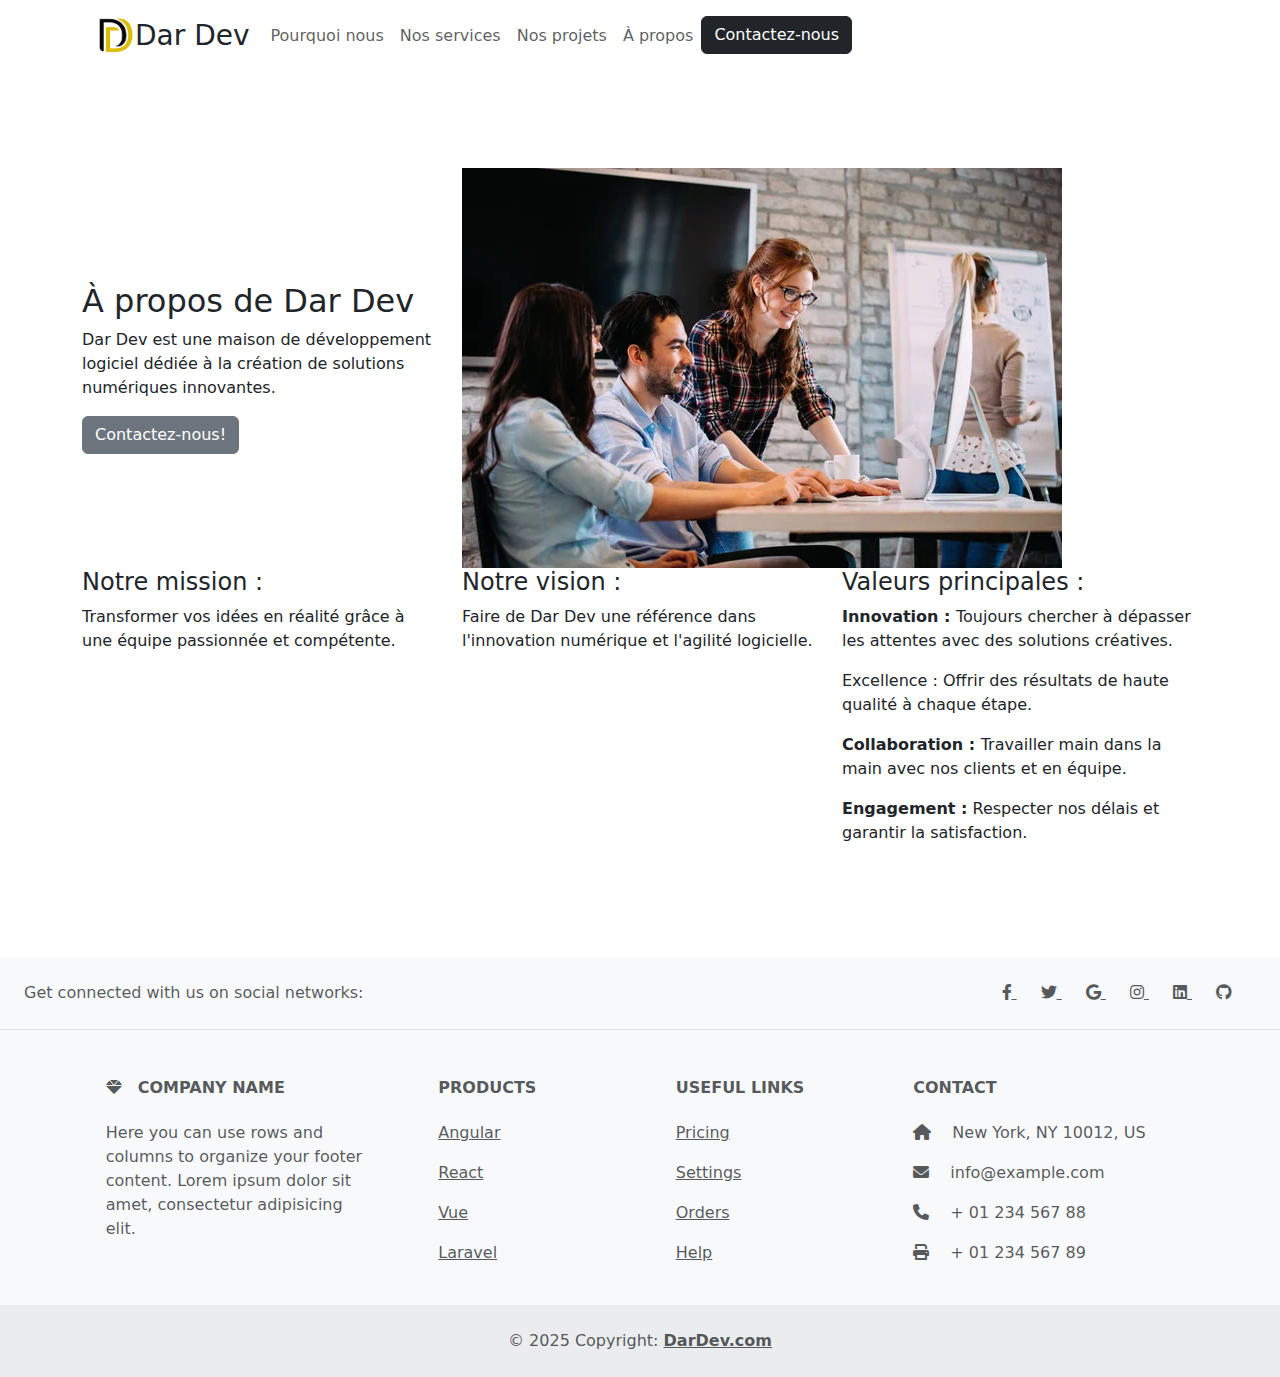
==== about.html @ d1417bdd "avout page" ====
<!DOCTYPE html>
<html lang="en">

<head>
    <meta charset="UTF-8">
    <link href="https://cdn.jsdelivr.net/npm/bootstrap@5.3.3/dist/css/bootstrap.min.css" rel="stylesheet"
        integrity="sha384-QWTKZyjpPEjISv5WaRU9OFeRpok6YctnYmDr5pNlyT2bRjXh0JMhjY6hW+ALEwIH" crossorigin="anonymous">
    <link href="https://cdnjs.cloudflare.com/ajax/libs/font-awesome/6.0.0/css/all.min.css" rel="stylesheet">
    <link rel="stylesheet" href="https://unpkg.com/aos@next/dist/aos.css" />
    <meta name="viewport" content="width=device-width, initial-scale=1.0">
    <title>À propos</title>
    <link rel="stylesheet" href="css/about.css">
    <link href="https://cdn.jsdelivr.net/npm/bootstrap@5.3.0/dist/css/bootstrap.min.css" rel="stylesheet">

</head>

<body>
    <div class="home-container">
        <header>
            <nav class="navbar navbar-expand-lg">
                <div class="container">
                    <a href="index.html" class="btn d-flex align-items-center">
                        <img src="images/logo_DD.webp" alt="Logo" width="40" height="40" class="my-logo-image">
                        <span class="my-logo-text fs-3">Dar Dev</span>
                    </a>
                    <div class="collapse navbar-collapse" id="navbarSupportedContent">
                        <ul class="navbar-nav me-auto mb-2 mb-lg-0">
                            <li class="nav-item">
                                <a class="nav-link" href="#nous">Pourquoi nous</a>
                            </li>
                            <li class="nav-item">
                                <a class="nav-link" href="#Nos services">Nos services</a>
                            </li>
                            <li class="nav-item">
                                <a class="nav-link" href="#Nos projets">Nos projets</a>
                            </li>
                            <li class="nav-item">
                                <a class="nav-link" href="#À propos">À propos</a>
                            </li>
                            <li class="nav-item">
                                <a class="btn btn-dark" href="#" role="button">Contactez-nous</a>
                            </li>
                        </ul>
                    </div>
                </div>
            </nav>
        </header>
        <main>
            <div class="container my-5 py-5">
                <div class="row align-items-center">
                    <!-- le texte -->
                    <div class="col-md-4">
                        <h2>À propos de Dar Dev</h2>
                        <p>
                            Dar Dev est une maison de développement logiciel dédiée à la création de solutions
                            numériques innovantes.
                        </p>
                        <button class="btn btn-secondary">Contactez-nous!</button>
                    </div>

                    <!-- l'image -->
                    <div class="col-md-8">
                        <img src="images/à propos.jpg" alt="Dar Dev Team">
                    </div>
                </div>
                <div class="row">
                    <div class="col-md-4">
                        <h4>Notre mission :</h4>
                        <p>Transformer vos idées en réalité grâce à une équipe passionnée et compétente.</p>
                    </div>
                    <div class="col-md-4">
                        <h4>Notre vision :</h4>
                        <p> Faire de Dar Dev une référence dans l'innovation numérique et l'agilité logicielle.</p>
                    </div>
                    <div class="col-md-4">
                        <h4>Valeurs principales :</h4>
                        <p><strong>Innovation : </strong>Toujours chercher à dépasser les attentes avec des solutions
                            créatives.</p>
                        <p>
                            <strog>Excellence :</strog> Offrir des résultats de haute qualité à chaque étape.
                        </p>
                        <p><strong>Collaboration : </strong>Travailler main dans la main avec nos clients et en équipe.
                        </p>
                        <p><strong>Engagement :</strong> Respecter nos délais et garantir la satisfaction.</p>
                    </div>
                </div>
                <div class="row member">

                </div>







            </div>












        </main>
        <!-- <footer> -->
        <footer class="text-center text-lg-start bg-body-tertiary text-muted">
            <!-- Section: Social media -->
            <section class="d-flex justify-content-center justify-content-lg-between p-4 border-bottom">
                <!-- Left -->
                <div class="me-5 d-none d-lg-block">
                    <span>Get connected with us on social networks:</span>
                </div>
                <!-- Left -->

                <!-- Right -->
                <div>
                    <a href="" class="me-4 text-reset">
                        <i class="fab fa-facebook-f"></i>
                    </a>
                    <a href="" class="me-4 text-reset">
                        <i class="fab fa-twitter"></i>
                    </a>
                    <a href="" class="me-4 text-reset">
                        <i class="fab fa-google"></i>
                    </a>
                    <a href="" class="me-4 text-reset">
                        <i class="fab fa-instagram"></i>
                    </a>
                    <a href="" class="me-4 text-reset">
                        <i class="fab fa-linkedin"></i>
                    </a>
                    <a href="" class="me-4 text-reset">
                        <i class="fab fa-github"></i>
                    </a>
                </div>
                <!-- Right -->
            </section>
            <!-- Section: Social media -->

            <!-- Section: Links  -->
            <section class="">
                <div class="container text-center text-md-start mt-5">
                    <!-- Grid row -->
                    <div class="row mt-3">
                        <!-- Grid column -->
                        <div class="col-md-3 col-lg-4 col-xl-3 mx-auto mb-4">
                            <!-- Content -->
                            <h6 class="text-uppercase fw-bold mb-4">
                                <i class="fas fa-gem me-3"></i>Company name
                            </h6>
                            <p>
                                Here you can use rows and columns to organize your footer content. Lorem ipsum
                                dolor sit amet, consectetur adipisicing elit.
                            </p>
                        </div>
                        <!-- Grid column -->

                        <!-- Grid column -->
                        <div class="col-md-2 col-lg-2 col-xl-2 mx-auto mb-4">
                            <!-- Links -->
                            <h6 class="text-uppercase fw-bold mb-4">
                                Products
                            </h6>
                            <p>
                                <a href="#!" class="text-reset">Angular</a>
                            </p>
                            <p>
                                <a href="#!" class="text-reset">React</a>
                            </p>
                            <p>
                                <a href="#!" class="text-reset">Vue</a>
                            </p>
                            <p>
                                <a href="#!" class="text-reset">Laravel</a>
                            </p>
                        </div>
                        <!-- Grid column -->

                        <!-- Grid column -->
                        <div class="col-md-3 col-lg-2 col-xl-2 mx-auto mb-4">
                            <!-- Links -->
                            <h6 class="text-uppercase fw-bold mb-4">
                                Useful links
                            </h6>
                            <p>
                                <a href="#!" class="text-reset">Pricing</a>
                            </p>
                            <p>
                                <a href="#!" class="text-reset">Settings</a>
                            </p>
                            <p>
                                <a href="#!" class="text-reset">Orders</a>
                            </p>
                            <p>
                                <a href="#!" class="text-reset">Help</a>
                            </p>
                        </div>
                        <!-- Grid column -->

                        <!-- Grid column -->
                        <div class="col-md-4 col-lg-3 col-xl-3 mx-auto mb-md-0 mb-4">
                            <!-- Links -->
                            <h6 class="text-uppercase fw-bold mb-4">Contact</h6>
                            <p><i class="fas fa-home me-3"></i> New York, NY 10012, US</p>
                            <p>
                                <i class="fas fa-envelope me-3"></i>
                                info@example.com
                            </p>
                            <p><i class="fas fa-phone me-3"></i> + 01 234 567 88</p>
                            <p><i class="fas fa-print me-3"></i> + 01 234 567 89</p>
                        </div>
                        <!-- Grid column -->
                    </div>
                    <!-- Grid row -->
                </div>
            </section>
            <!-- Section: Links  -->

            <!-- Copyright -->
            <div class="text-center p-4" style="background-color: rgba(0, 0, 0, 0.05);">
                © 2025 Copyright:
                <a class="text-reset fw-bold" href="https://mdbootstrap.com/">DarDev.com</a>
            </div>
            <!-- Copyright -->
        </footer>

        <!-- <div data-aos="fade-right"></div> -->
        <!-- <div data-aos="zoom-in"></div> -->
        <script src="https://code.jquery.com/jquery-3.6.0.min.js"></script>
        <script src="js/index.js"></script>
        <script src="https://unpkg.com/aos@next/dist/aos.js"></script>
        <script>
            AOS.init();
        </script>
</body>

</html>
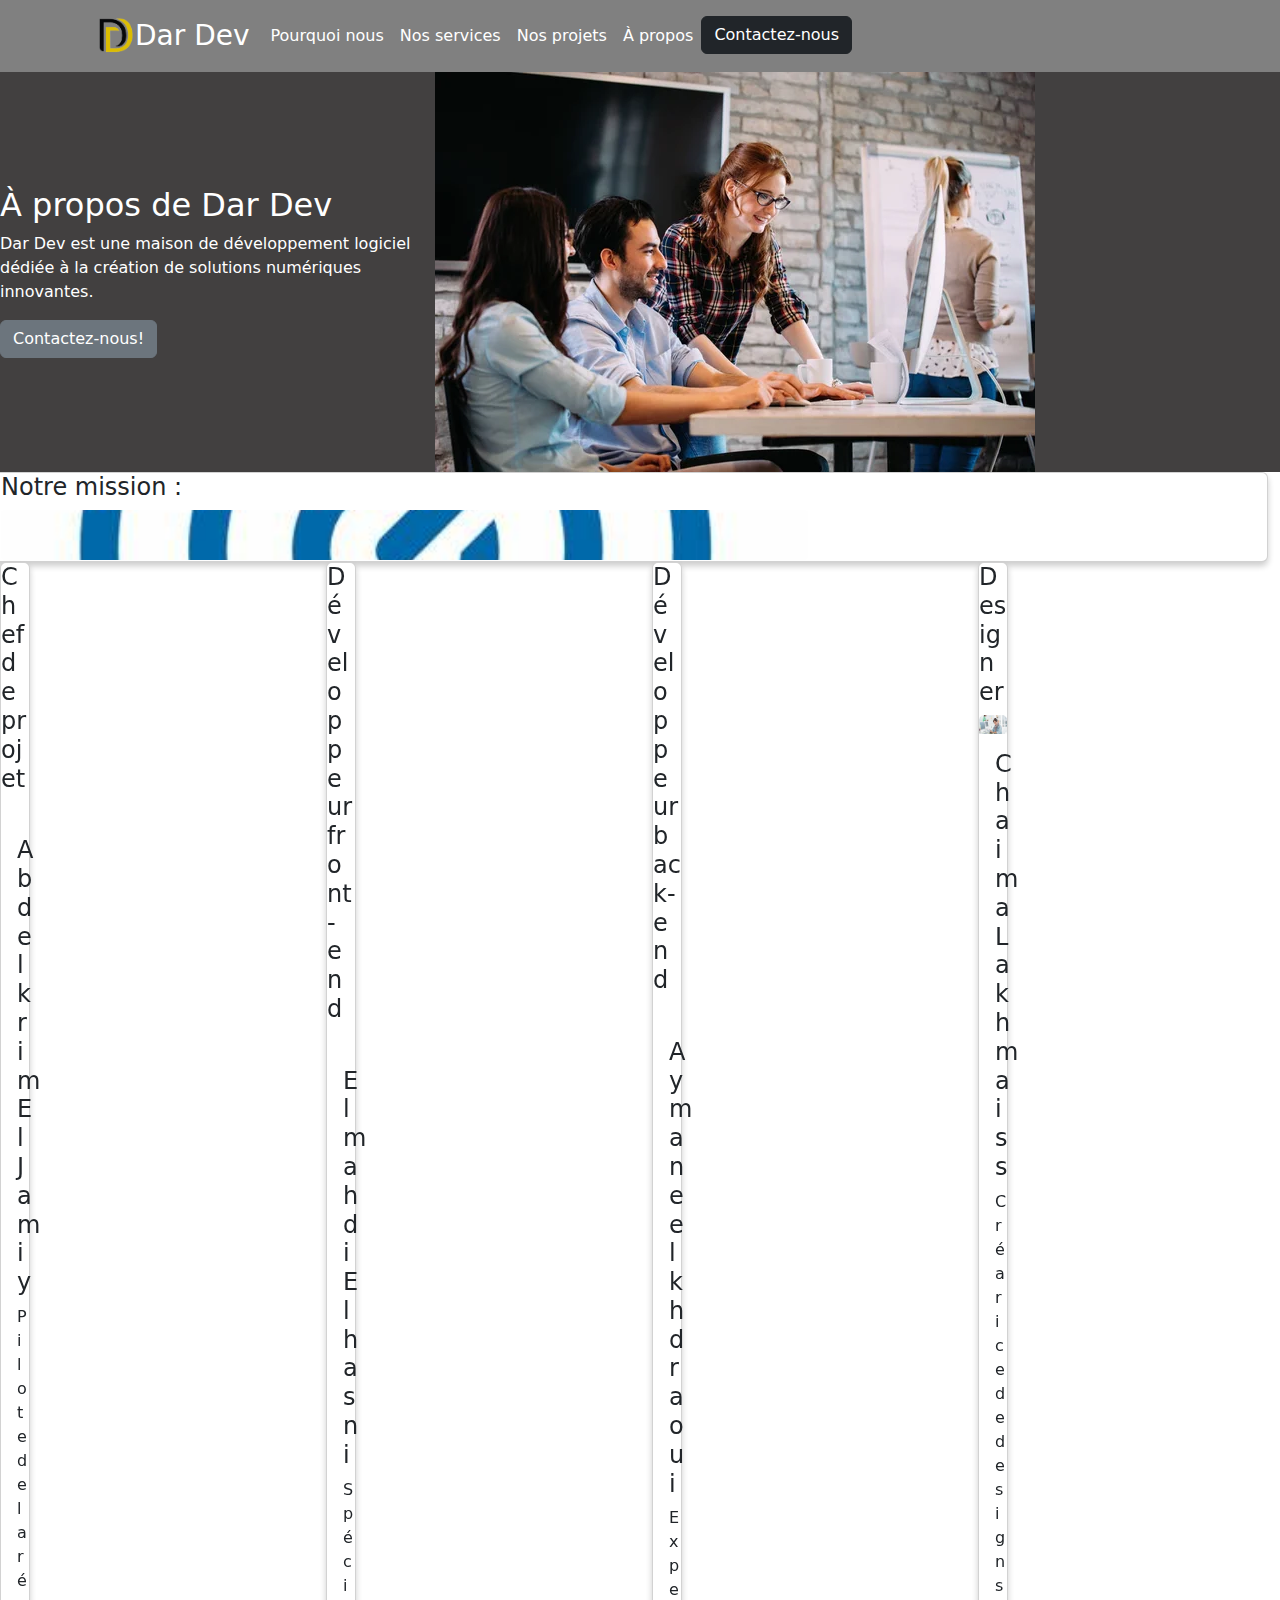
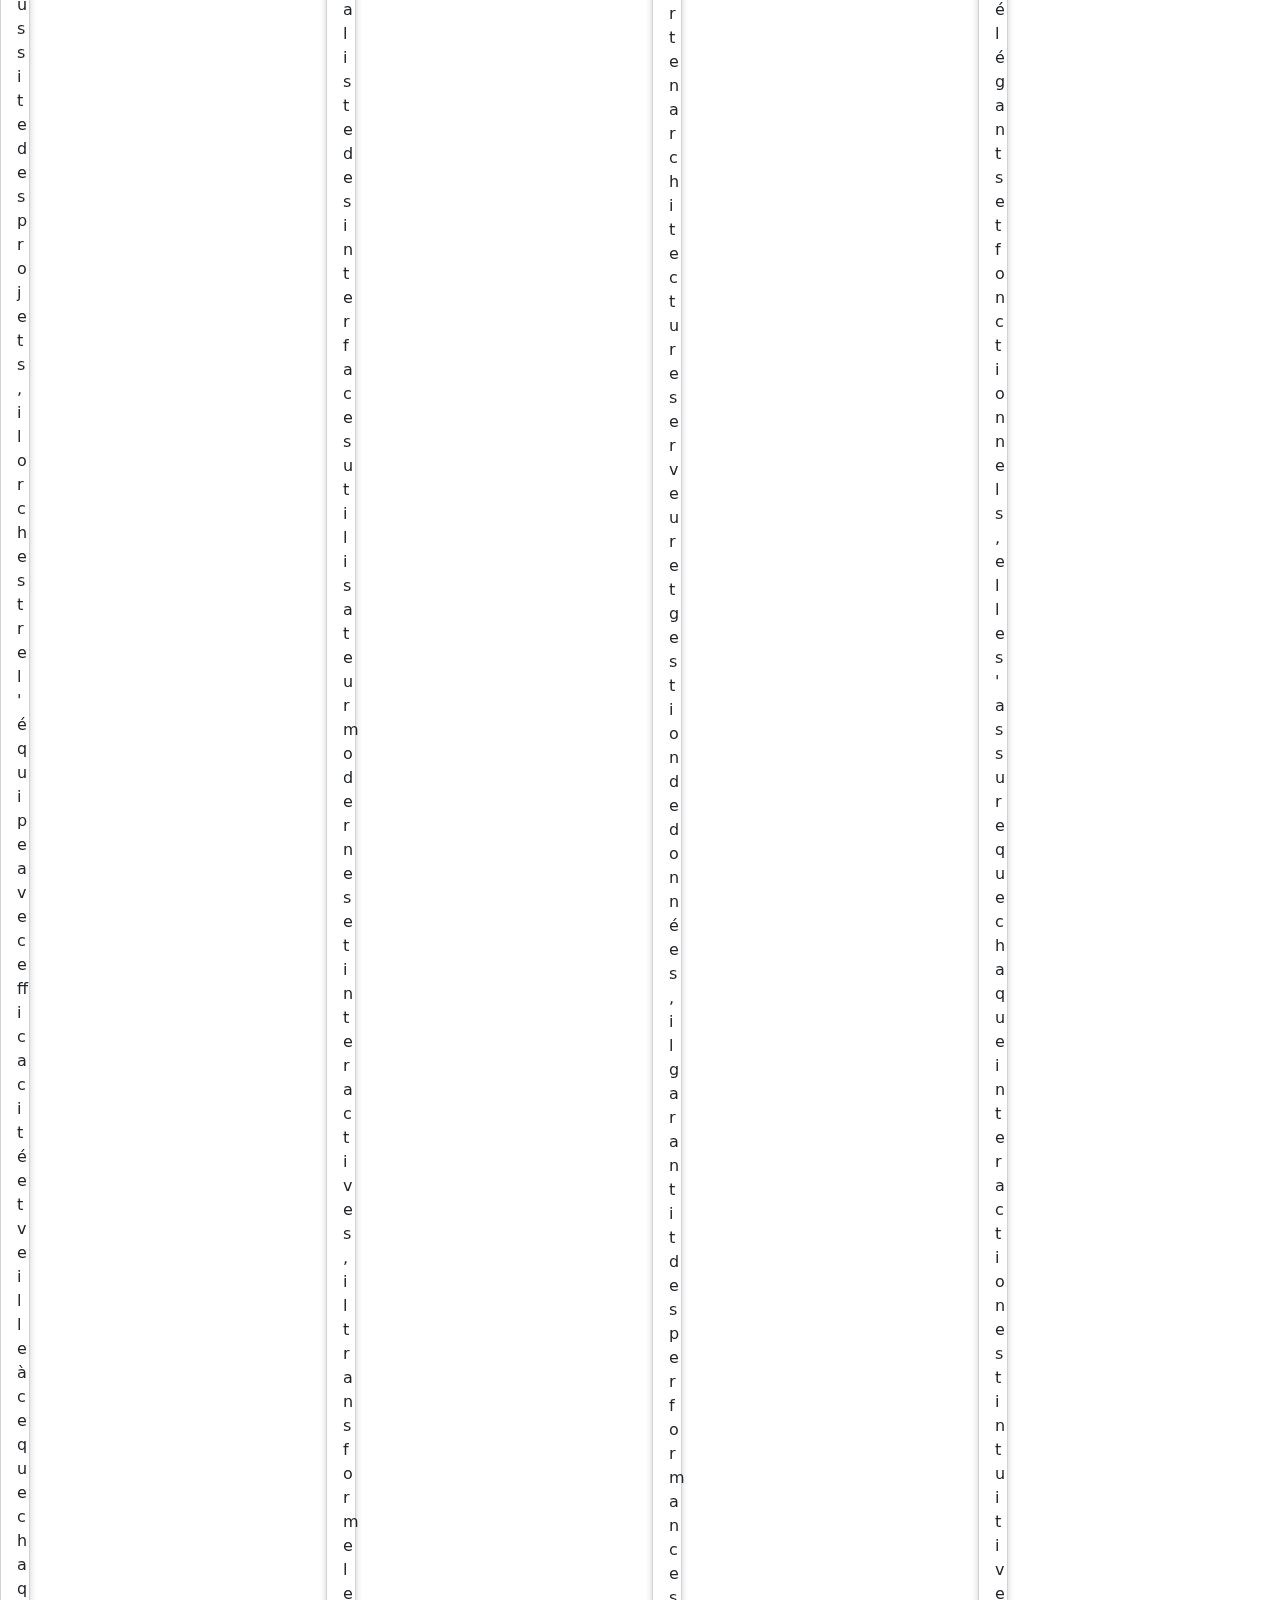
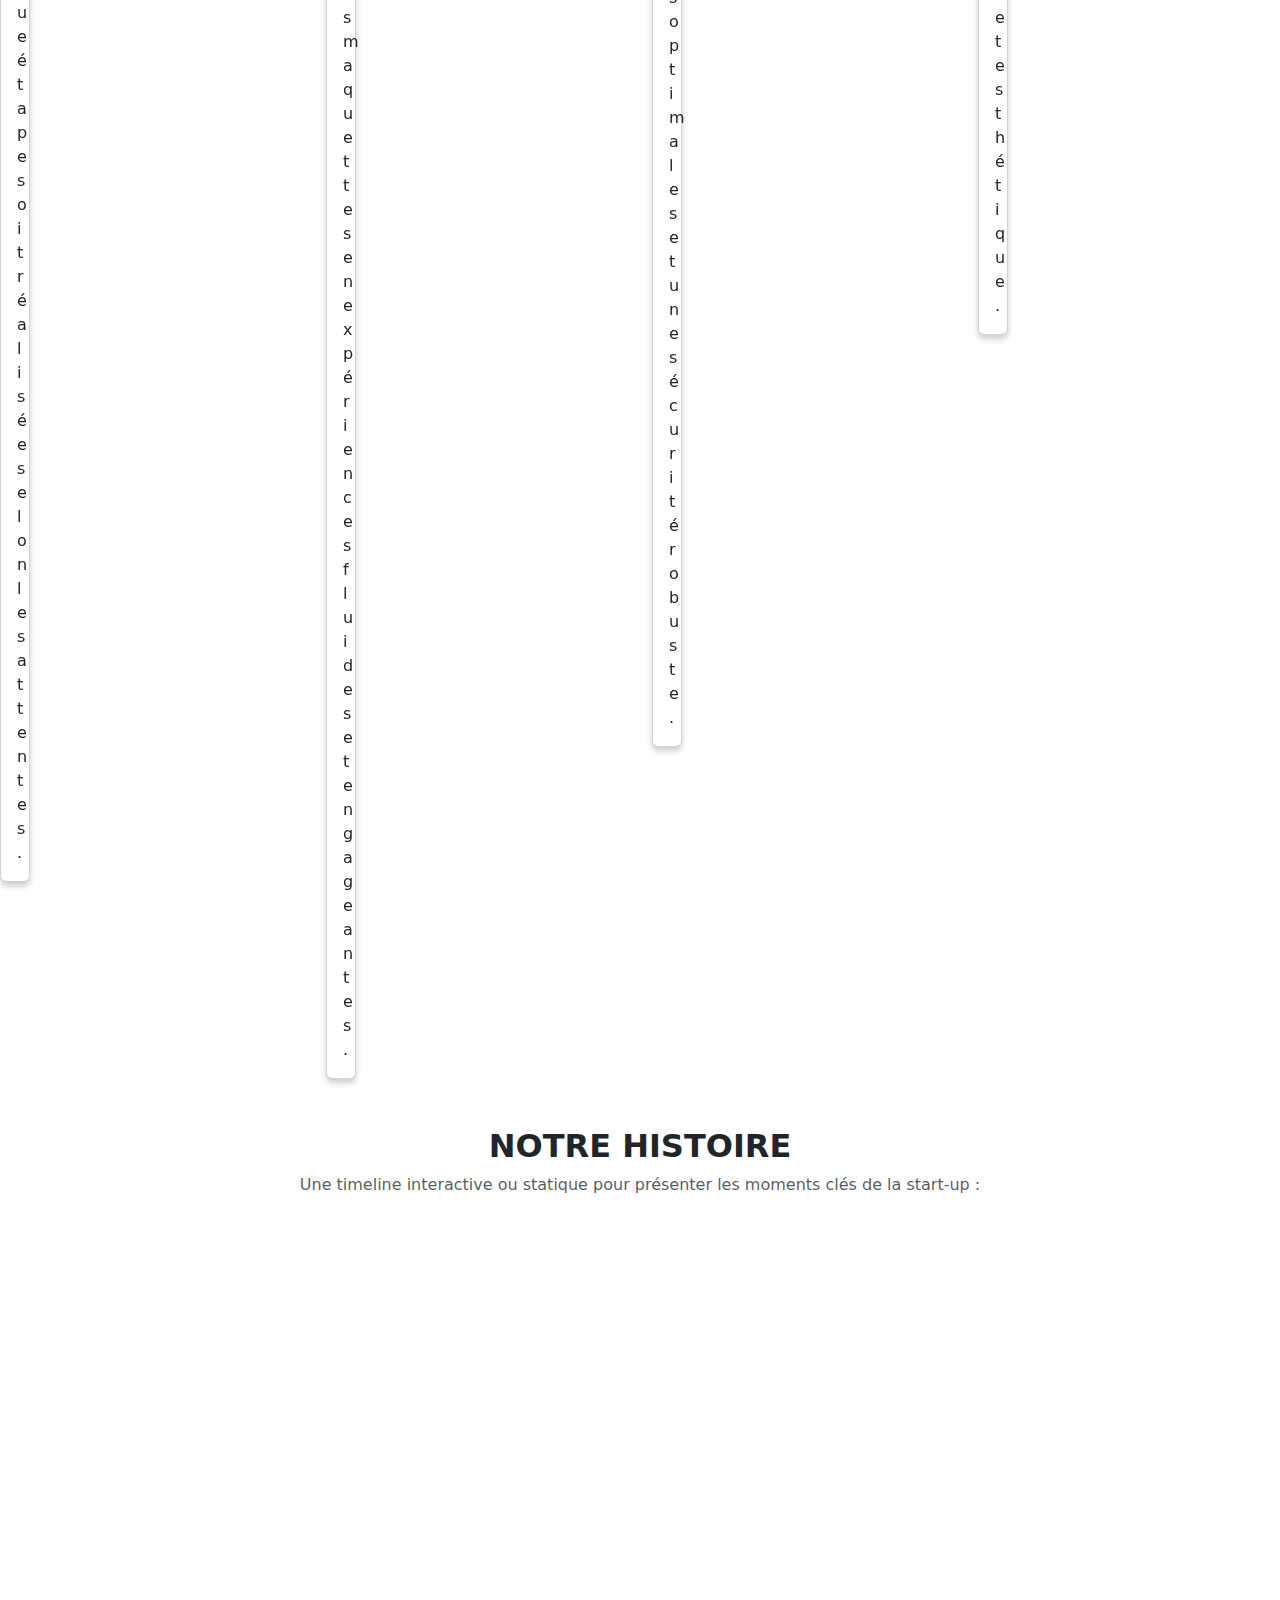
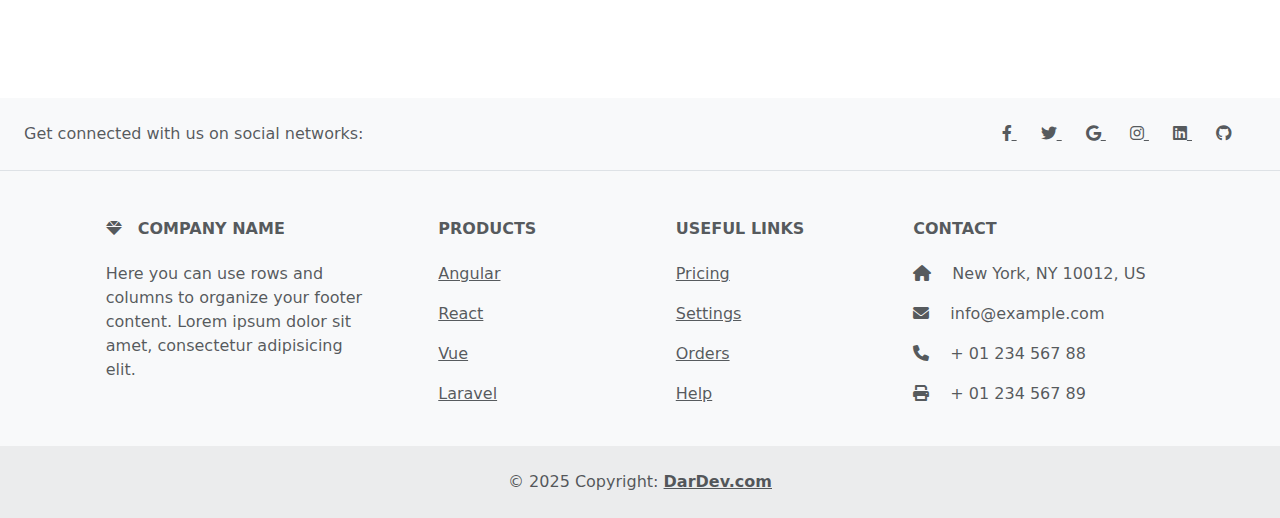
==== commit 8cd62454: "première version" ====
--- a/about.html
+++ b/about.html
@@ -46,8 +46,9 @@
             </nav>
         </header>
         <main>
-            <div class="container my-5 py-5">
-                <div class="row align-items-center">
+            <div class="top-container">
+                <!-- my-5 py-5 -->
+                <div id="row1" class="row align-items-center">
                     <!-- le texte -->
                     <div class="col-md-4">
                         <h2>À propos de Dar Dev</h2>
@@ -63,50 +64,139 @@
                         <img src="images/à propos.jpg" alt="Dar Dev Team">
                     </div>
                 </div>
-                <div class="row">
-                    <div class="col-md-4">
+                <div id="row2" class="row align-items-start top-container">
+                    <div id="r1" class="card">
                         <h4>Notre mission :</h4>
-                        <p>Transformer vos idées en réalité grâce à une équipe passionnée et compétente.</p>
-                    </div>
-                    <div class="col-md-4">
+                        <div class="values-container d-flex align-items-start">
+                            <img src="images/mission.jpg" class="card-img" alt="Mission">
+                            <p>Transformer vos idées en réalité grâce à une équipe passionnée et compétente.</p>
+                        </div>
+                    </div>
+                    <div id="r2" class="card" style="display: none">
                         <h4>Notre vision :</h4>
-                        <p> Faire de Dar Dev une référence dans l'innovation numérique et l'agilité logicielle.</p>
-                    </div>
-                    <div class="col-md-4">
+                        <div class="values-container d-flex align-items-start">
+                            <img src="images/vision.jpg" class="card-img" alt="Vision">
+                            <p>Faire de Dar Dev une référence dans l'innovation numérique et l'agilité logicielle.</p>
+                        </div>
+                    </div>
+                    <div id="r3" class="card" style="display: none">
                         <h4>Valeurs principales :</h4>
-                        <p><strong>Innovation : </strong>Toujours chercher à dépasser les attentes avec des solutions
-                            créatives.</p>
-                        <p>
-                            <strog>Excellence :</strog> Offrir des résultats de haute qualité à chaque étape.
-                        </p>
-                        <p><strong>Collaboration : </strong>Travailler main dans la main avec nos clients et en équipe.
-                        </p>
-                        <p><strong>Engagement :</strong> Respecter nos délais et garantir la satisfaction.</p>
-                    </div>
-                </div>
-                <div class="row member">
-
-                </div>
-
-
-
-
-
-
-
+                        <div class="values-container d-flex align-items-start">
+                            <img src="images/value.jpg" class="card-img" alt="Valeurs">
+                            <p><strong>Innovation :</strong> Toujours chercher à dépasser les attentes avec des solutions créatives.</p>
+                            <p><strong>Excellence :</strong> Offrir des résultats de haute qualité à chaque étape.</p>
+                            <p><strong>Collaboration :</strong> Travailler main dans la main avec nos clients et en équipe.</p>
+                            <p><strong>Engagement :</strong> Respecter nos délais et garantir la satisfaction.</p>
+                        </div>
+                    </div>
+                </div>
+                
+                <div id="members" class="row g-4">
+                    <div class="col-md-3">
+                        <div class="card" data-aos="zoom-in-up">
+                            <h4 class="card-title">Chef de projet</h4>
+                            <img src="images/profile_abdelkrim.webp" class="card-img-top" data-aos="zoom-in"
+                                alt="Chef de projet">
+                            <div class="card-body">
+                                <h4 class="card-nom">Abdelkrim El Jamiy</h4>
+                                <p class="card-text">Pilote de la réussite des projets, il orchestre l'équipe avec
+                                    efficacité et veille à ce que chaque étape soit réalisée selon les attentes.</p>
+                            </div>
+                        </div>
+                    </div>
+                    <div class="col-md-3">
+                        <div class="card" data-aos="zoom-in-up">
+                            <h4 class="card-title">Développeur front-end</h4>
+                            <img src="images/mehdi.webp" class="card-img-top" data-aos="zoom-in"
+                                alt="Développeur front-end">
+                            <div class="card-body">
+                                <h4 class="card-nom">Elmahdi Elhasni</h4>
+                                <p class="card-text">Spécialiste des interfaces utilisateur modernes et interactives, il
+                                    transforme les maquettes en expériences fluides et engageantes.</p>
+                            </div>
+                        </div>
+                    </div>
+                    <div class="col-md-3">
+                        <div class="card" data-aos="zoom-in-up">
+                            <h4 class="card-title">Développeur back-end</h4>
+                            <img src="images/aymen.webp" class="card-img-top" data-aos="zoom-in"
+                                alt="Développeur  back-end">
+                            <div class="card-body">
+                                <h4 class="card-nom">Aymane elkhdraoui</h4>
+                                <p class="card-text">Expert en architecture serveur et gestion de données, il garantit
+                                    des performances optimales et une sécurité robuste.</p>
+                            </div>
+                        </div>
+                    </div>
+                    <div class="col-md-3">
+                        <div class="card" data-aos="zoom-in-up">
+                            <h4 class="card-title">Designer</h4>
+                            <img src="images/chamai.webp" class="card-img-top" data-aos="zoom-in" alt="Designer">
+                            <div class="card-body">
+                                <h4 class="card-nom">Chaima Lakhmaiss</h4>
+                                <p class="card-text">Créarice de designs élégants et fonctionnels, elle s'assure que
+                                    chaque interaction est intuitive et esthétique.</p>
+                            </div>
+                        </div>
+                    </div>
+                </div>
+                <div class="container my-5">
+                    <h2 class="text-center fw-bold">NOTRE HISTOIRE</h2>
+                    <p class="text-center text-muted">Une timeline interactive ou statique pour présenter les moments
+                        clés de la start-up :</p>
+                    <div class="timeline">
+                        <!-- 2020 -->
+                        <div class="timeline-item" data-aos="fade-up">
+                            <span id="color1" class="circle" data-aos="zoom-in">2020</span>
+                            <div class="content" data-aos="fade-left">
+                                <h4>L’idée de Dar Dev</h4>
+                                <p>Création du concept initial par un groupe de passionnés en technologie.</p>
+                            </div>
+                        </div>
+                        <!-- 2021 -->
+                        <div class="timeline-item" data-aos="fade-up">
+                            <span id="color2" class="circle" data-aos="zoom-in">2021</span>
+                            <div class="content" data-aos="fade-right">
+                                <h4>Fondation officielle de Dar Dev</h4>
+                                <p>Lancement officiel en tant que start-up.</p>
+                            </div>
+                        </div>
+                        <!-- 2022 -->
+                        <div class="timeline-item" data-aos="fade-up">
+                            <span id="color3" class="circle" data-aos="zoom-in">2022</span>
+                            <div class="content" data-aos="fade-left">
+                                <h4>Croissance et grands projets</h4>
+                                <p>Collaboration avec des clients internationaux.</p>
+                            </div>
+                        </div>
+                        <!-- 2023 -->
+                        <div class="timeline-item" data-aos="fade-up">
+                            <span id="color4" class="circle" data-aos="zoom-in">2023</span>
+                            <div class="content" data-aos="fade-right">
+                                <h4>Élargissement de l'équipe</h4>
+                                <p>Recrutement de nouveaux talents.</p>
+                            </div>
+                        </div>
+                        <!-- 2024 -->
+                        <div class="timeline-item" data-aos="fade-up">
+                            <span id="color5" class="circle" data-aos="zoom-in">2024</span>
+                            <div class="content" data-aos="fade-left">
+                                <h4>Réalisation de projets d'envergure</h4>
+                                <p>Participation à des projets ambitieux pour des clients majeurs.</p>
+                            </div>
+                        </div>
+                        <!-- 2025 -->
+                        <div class="timeline-item" data-aos="fade-up">
+                            <span id="color6" class="circle" data-aos="zoom-in">2025</span>
+                            <div class="content" data-aos="fade-right">
+                                <h4>Consolidation et nouvelles ambitions</h4>
+                                <p>Lancement d’un produit interne innovant.</p>
+                            </div>
+                        </div>
+                    </div>
+
+                </div>
             </div>
-
-
-
-
-
-
-
-
-
-
-
-
         </main>
         <!-- <footer> -->
         <footer class="text-center text-lg-start bg-body-tertiary text-muted">
--- a/css/about.css
+++ b/css/about.css
@@ -0,0 +1,196 @@
+.navbar .nav-link,
+.navbar .btn {
+    color: white;
+}
+
+.navbar .my-logo-text {
+    color: white;
+}
+
+.navbar {
+    background-color: gray;
+}
+
+.top-container #row1{
+    background-color: #424040;
+    color: #fff;
+}
+
+#row2 {
+    display: flex;
+    flex-direction: row; 
+    gap: 10px;
+    color: #fff;
+    width: 100%; 
+}
+
+
+.card {
+    width: 10%; 
+    background-color: rgba(0, 0, 0, 0.8);
+    padding: 0px;
+    border-radius: 8px;
+    box-shadow: 0px 4px 6px rgba(0, 0, 0, 0.2); 
+    position: relative;
+}
+
+
+#r1 {
+    transform: translateY(0px); 
+    transform: translatex();
+}
+#r2 {
+    transform: translateY(30px); 
+}
+#r3 {
+    transform: translateY(60px); 
+}
+
+
+.card-img {
+    width: 50px;
+    height: 50px;
+    border-radius: 8px;
+    object-fit: cover;
+    margin-right: 20px; 
+}
+
+
+.values-container {
+    display: flex;
+    align-items: center;
+    gap: 15px;
+}
+
+.values-container p {
+    margin: 0;
+    line-height: 1.6;
+    font-size: 1rem;
+    color: #fff;
+}
+
+h4 {
+    margin-bottom: 10px;
+    font-size: 1.5rem;
+    color: #fff;
+}
+
+
+.timeline {
+    position: relative;
+    margin-top: 50px;
+    display: flex;
+    justify-content: space-evenly;
+    flex-wrap: wrap;
+}
+
+.timeline-item {
+    position: relative;
+    margin: 0 10px;
+    text-align: center;
+}
+
+.timeline-item #color1 {
+    background: #014ba0;
+    width: 60px;
+    height: 60px;
+    border-radius: 50%;
+    color: #fff;
+    font-size: 18px;
+    display: flex;
+    justify-content: center;
+    align-items: center;
+    margin: 0 auto;
+    margin-bottom: 10px;
+    font-weight: bold;
+}
+
+.timeline-item #color2 {
+    background: #0a5cb8;
+    width: 60px;
+    height: 60px;
+    border-radius: 50%;
+    color: #fff;
+    font-size: 18px;
+    display: flex;
+    justify-content: center;
+    align-items: center;
+    margin: 0 auto;
+    margin-bottom: 10px;
+    font-weight: bold;
+}
+
+.timeline-item #color3 {
+    background: #1466c3;
+    width: 60px;
+    height: 60px;
+    border-radius: 50%;
+    color: #fff;
+    font-size: 18px;
+    display: flex;
+    justify-content: center;
+    align-items: center;
+    margin: 0 auto;
+    margin-bottom: 10px;
+    font-weight: bold;
+}
+
+.timeline-item #color4 {
+    background: #2174d4;
+    width: 60px;
+    height: 60px;
+    border-radius: 50%;
+    color: #fff;
+    font-size: 18px;
+    display: flex;
+    justify-content: center;
+    align-items: center;
+    margin: 0 auto;
+    margin-bottom: 10px;
+    font-weight: bold;
+}
+
+.timeline-item #color5 {
+    background: #3b8eed;
+    width: 60px;
+    height: 60px;
+    border-radius: 50%;
+    color: #fff;
+    font-size: 18px;
+    display: flex;
+    justify-content: center;
+    align-items: center;
+    margin: 0 auto;
+    margin-bottom: 10px;
+    font-weight: bold;
+}
+
+.timeline-item #color6 {
+    background: #318ce7;
+    width: 60px;
+    height: 60px;
+    border-radius: 50%;
+    color: #fff;
+    font-size: 18px;
+    display: flex;
+    justify-content: center;
+    align-items: center;
+    margin: 0 auto;
+    margin-bottom: 10px;
+    font-weight: bold;
+}
+
+.timeline-item .content h4 {
+    font-size: 16px;
+    font-weight: bold;
+}
+
+.timeline-item .content p {
+    font-size: 14px;
+    color: #000000;
+}
+
+footer {
+    margin-top: 2rem;
+    width: 100%;
+}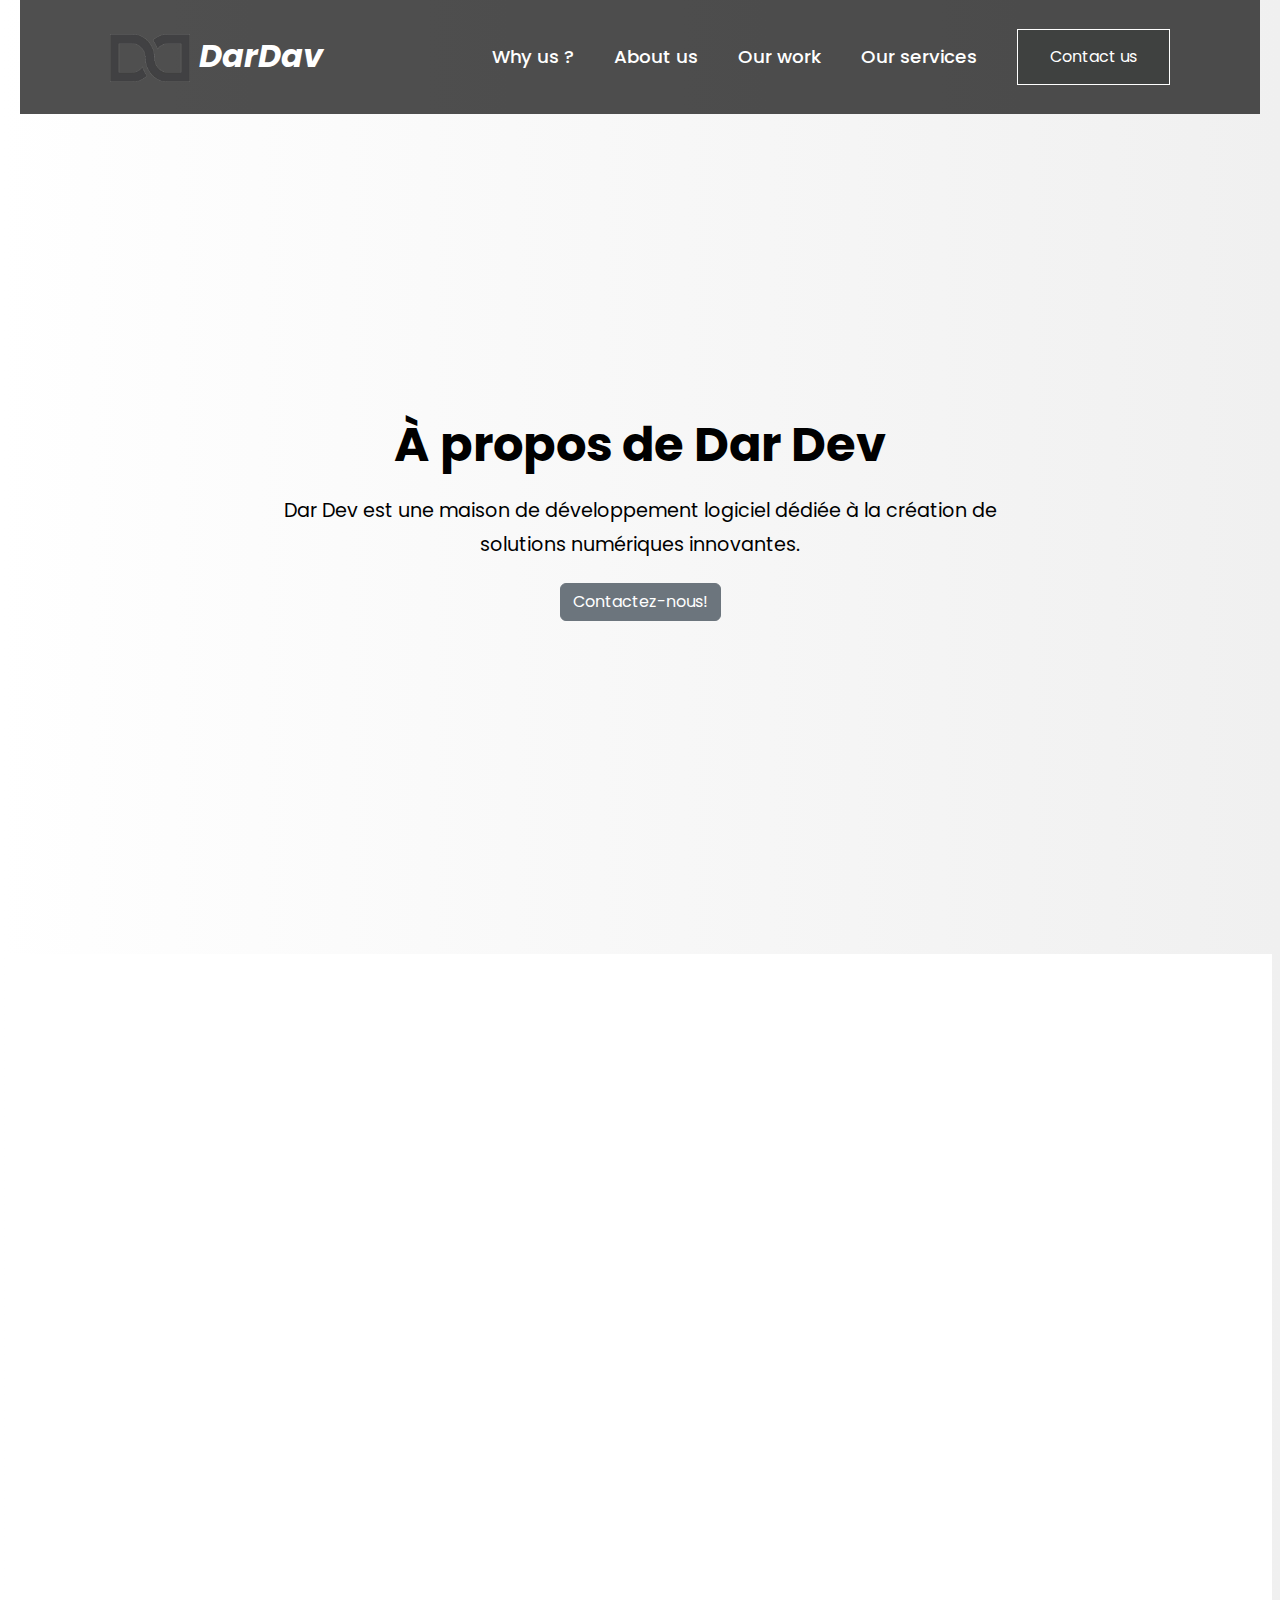
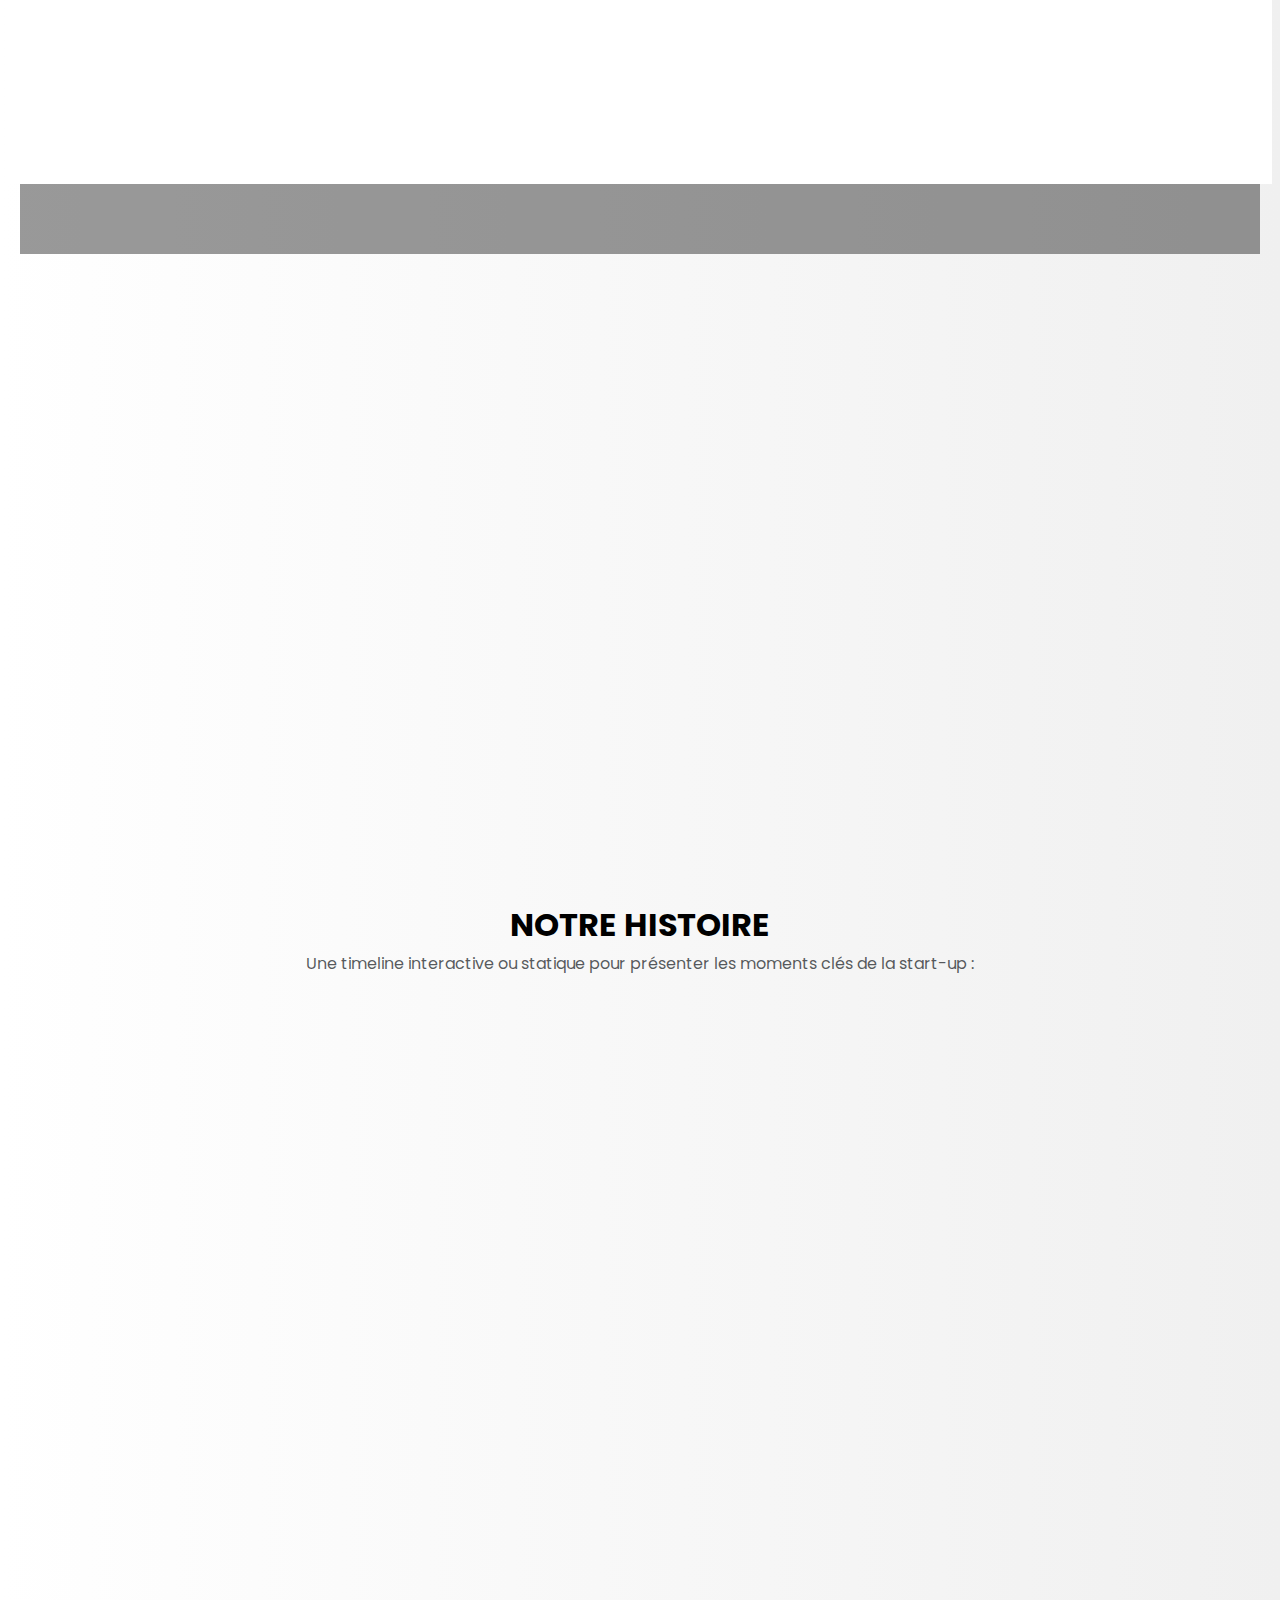
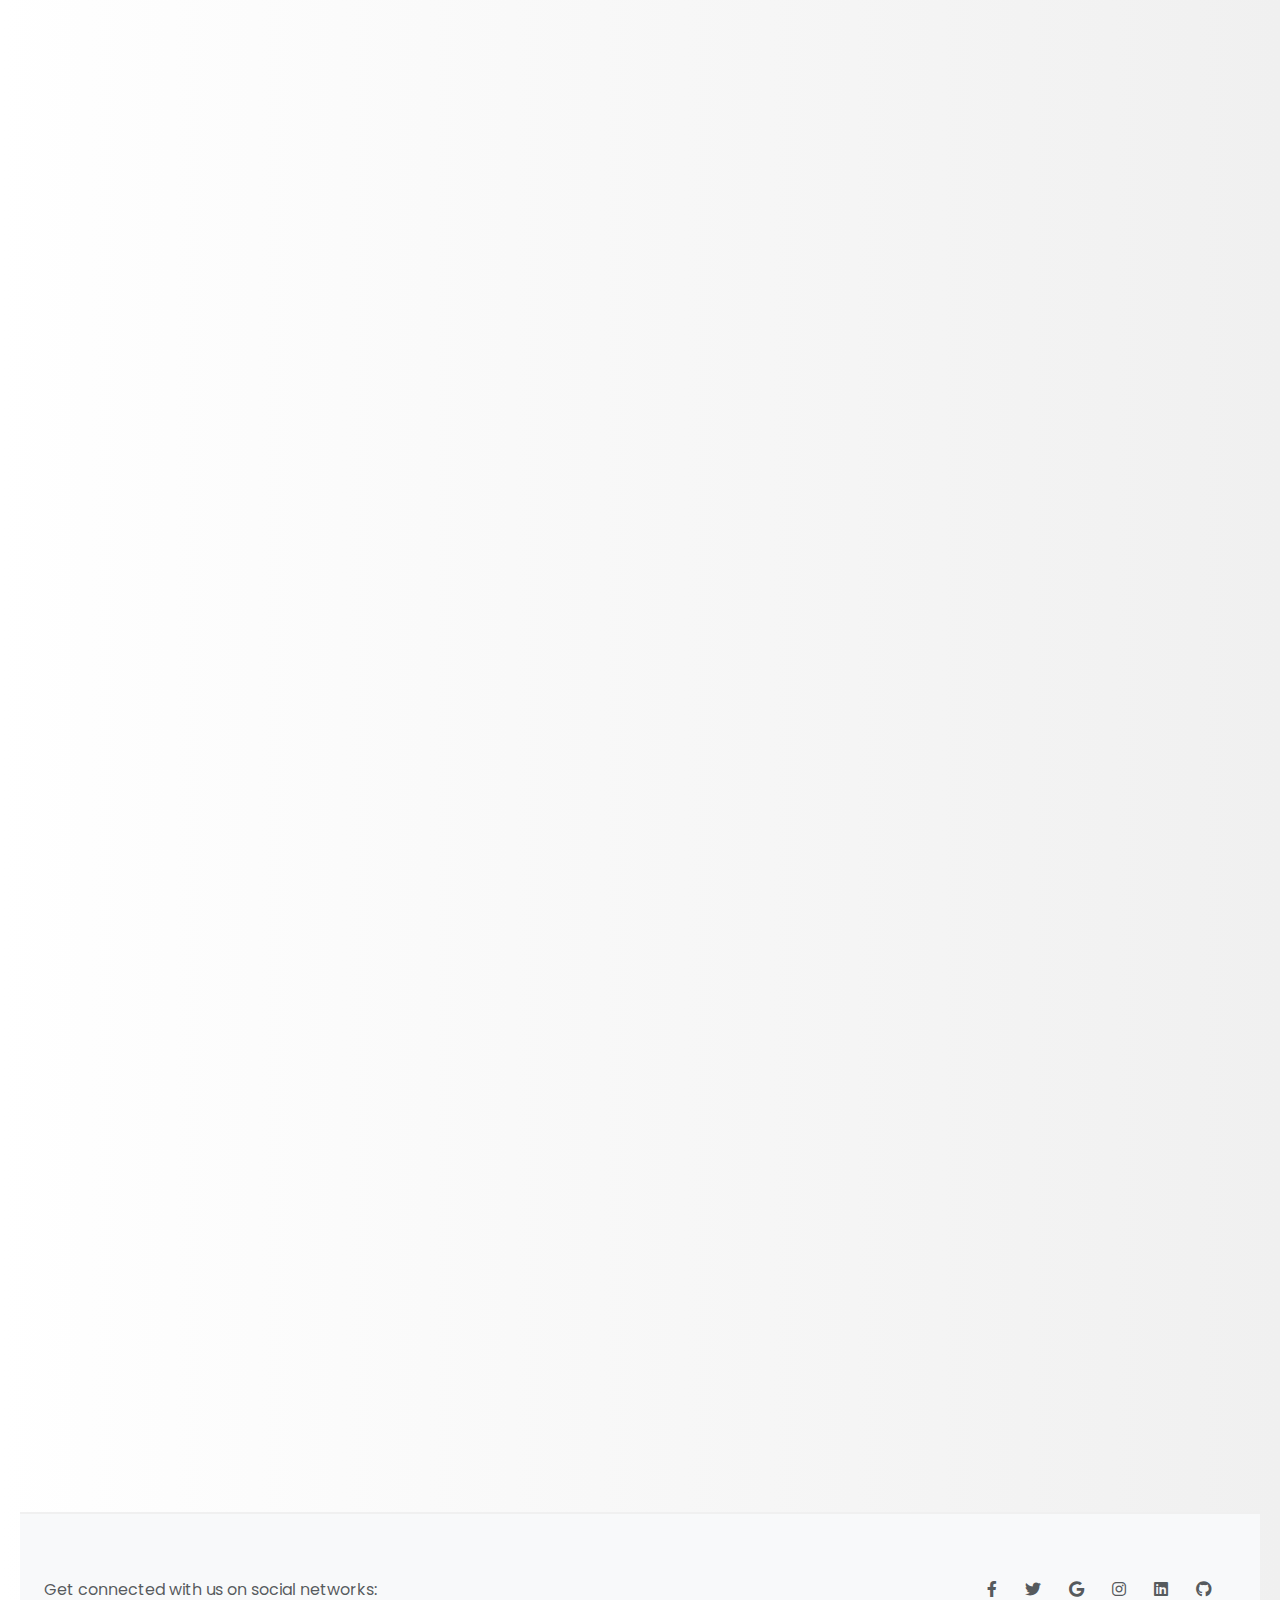
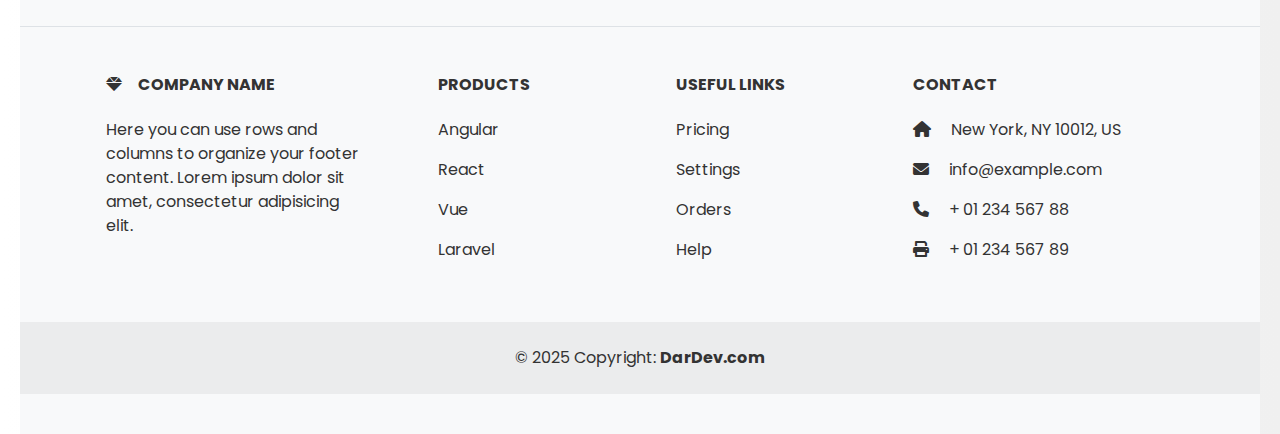
==== commit 98a95e95: "Fix about page" ====
--- a/about.html
+++ b/about.html
@@ -9,77 +9,63 @@
     <link rel="stylesheet" href="https://unpkg.com/aos@next/dist/aos.css" />
     <meta name="viewport" content="width=device-width, initial-scale=1.0">
     <title>À propos</title>
+    <link href="https://cdn.jsdelivr.net/npm/bootstrap@5.3.0/dist/css/bootstrap.min.css" rel="stylesheet">
     <link rel="stylesheet" href="css/about.css">
-    <link href="https://cdn.jsdelivr.net/npm/bootstrap@5.3.0/dist/css/bootstrap.min.css" rel="stylesheet">
+	<link rel="stylesheet" href="css/styles.css">
 
 </head>
 
 <body>
-    <div class="home-container">
-        <header>
-            <nav class="navbar navbar-expand-lg">
-                <div class="container">
-                    <a href="index.html" class="btn d-flex align-items-center">
-                        <img src="images/logo_DD.webp" alt="Logo" width="40" height="40" class="my-logo-image">
-                        <span class="my-logo-text fs-3">Dar Dev</span>
-                    </a>
-                    <div class="collapse navbar-collapse" id="navbarSupportedContent">
-                        <ul class="navbar-nav me-auto mb-2 mb-lg-0">
-                            <li class="nav-item">
-                                <a class="nav-link" href="#nous">Pourquoi nous</a>
-                            </li>
-                            <li class="nav-item">
-                                <a class="nav-link" href="#Nos services">Nos services</a>
-                            </li>
-                            <li class="nav-item">
-                                <a class="nav-link" href="#Nos projets">Nos projets</a>
-                            </li>
-                            <li class="nav-item">
-                                <a class="nav-link" href="#À propos">À propos</a>
-                            </li>
-                            <li class="nav-item">
-                                <a class="btn btn-dark" href="#" role="button">Contactez-nous</a>
-                            </li>
-                        </ul>
-                    </div>
-                </div>
-            </nav>
-        </header>
+    
+	<header>
+		<a id="logo" href="./#home"><img id="logo-img" src="./images/dd-logo.svg" alt="website logo dd-dardav">
+			<em>DarDav</em>
+		</a>
+		<nav class="navbar">
+			<a href="./#whyus">Why us &quest;</a>
+			<a href="./about.html">About us</a>
+			<a href="./work.html">Our work</a>
+			<a href="./services.html">Our services</a>
+			<a id="contactus-btn" href="./contact.html">Contact us</a>
+		</nav>
+	</header>
+        <video autoplay loop muted plays-inline class="background-clip">
+            <source src="images/Blue_Modern_Business_Technology_YouTube_Intro_1.mp4" type="video/mp4">
+        </video>
+
         <main>
             <div class="top-container">
-                <!-- my-5 py-5 -->
-                <div id="row1" class="row align-items-center">
-                    <!-- le texte -->
-                    <div class="col-md-4">
-                        <h2>À propos de Dar Dev</h2>
-                        <p>
-                            Dar Dev est une maison de développement logiciel dédiée à la création de solutions
-                            numériques innovantes.
-                        </p>
-                        <button class="btn btn-secondary">Contactez-nous!</button>
-                    </div>
-
-                    <!-- l'image -->
-                    <div class="col-md-8">
-                        <img src="images/à propos.jpg" alt="Dar Dev Team">
-                    </div>
-                </div>
+                <div class="content">
+                    <h1>À propos de Dar Dev</h1>
+                    <p>
+                        Dar Dev est une maison de développement logiciel dédiée à la création de solutions
+                        numériques innovantes.</p>
+                        <a href="contact.html">
+                            <button class="btn btn-secondary">Contactez-nous!</button>
+                        </a>
+                        
+
+                </div>
+            </div>
+  
+            <div class="home-container">
+            
                 <div id="row2" class="row align-items-start top-container">
-                    <div id="r1" class="card">
+                    <div id="c1" class="card" data-aos="fade-up" data-aos-delay="0">
                         <h4>Notre mission :</h4>
                         <div class="values-container d-flex align-items-start">
                             <img src="images/mission.jpg" class="card-img" alt="Mission">
                             <p>Transformer vos idées en réalité grâce à une équipe passionnée et compétente.</p>
                         </div>
                     </div>
-                    <div id="r2" class="card" style="display: none">
+                    <div id="c2" class="card" data-aos="fade-up" data-aos-delay="200">
                         <h4>Notre vision :</h4>
                         <div class="values-container d-flex align-items-start">
                             <img src="images/vision.jpg" class="card-img" alt="Vision">
                             <p>Faire de Dar Dev une référence dans l'innovation numérique et l'agilité logicielle.</p>
                         </div>
                     </div>
-                    <div id="r3" class="card" style="display: none">
+                    <div id="c3" class="card" data-aos="fade-up" data-aos-delay="400">
                         <h4>Valeurs principales :</h4>
                         <div class="values-container d-flex align-items-start">
                             <img src="images/value.jpg" class="card-img" alt="Valeurs">
@@ -90,7 +76,7 @@
                         </div>
                     </div>
                 </div>
-                
+            </div>  
                 <div id="members" class="row g-4">
                     <div class="col-md-3">
                         <div class="card" data-aos="zoom-in-up">
@@ -106,7 +92,7 @@
                     </div>
                     <div class="col-md-3">
                         <div class="card" data-aos="zoom-in-up">
-                            <h4 class="card-title">Développeur front-end</h4>
+                            <h4 class="card-title">Développeur <br> front-end</h4>
                             <img src="images/mehdi.webp" class="card-img-top" data-aos="zoom-in"
                                 alt="Développeur front-end">
                             <div class="card-body">
@@ -118,7 +104,7 @@
                     </div>
                     <div class="col-md-3">
                         <div class="card" data-aos="zoom-in-up">
-                            <h4 class="card-title">Développeur back-end</h4>
+                            <h4 class="card-title">Développeur <br> back-end</h4>
                             <img src="images/aymen.webp" class="card-img-top" data-aos="zoom-in"
                                 alt="Développeur  back-end">
                             <div class="card-body">
--- a/css/about.css
+++ b/css/about.css
@@ -1,196 +1,325 @@
-.navbar .nav-link,
-.navbar .btn {
+/* Global Styles */
+body {
+    background: linear-gradient(to right, #ffffff, #f0f0f0);
+    color: #000000;
+    font-family: 'Arial', sans-serif;
+    margin: 0;
+    padding: 0;
+    padding-left: 20px;
+    padding-right: 20px;
+}
+
+.top-container {
+    min-height: 90vh; 
+    display: flex;
+    align-items: center;
+    justify-content: center;
+    text-align: center;
+    position: relative;
+    padding: 20px;
+}
+
+.top-container::before {
+    content: '';
+    position: absolute;
+    top: 0;
+    left: 0;
+    width: 100%;
+    height: 100%;
+}
+
+.top-container .content {
+    background-color: linear-gradient(135deg, #333337, #5A5A5A);
+    position: relative; 
+    color: rgb(0, 0, 0); 
+    max-width: 800px;
+}
+
+.top-container .content h1 {
+    font-size: 3rem;
+    font-weight: bold;
+    margin-bottom: 20px;
+}
+
+.top-container .content p {
+    font-size: 1.2rem;
+    line-height: 1.8;
+    margin-bottom: 20px;
+}
+
+
+/* Section Row2 */
+#row2 {
+    background-color: #fff;
+    margin-top: 30px;
+    display: grid;
+    grid-template-areas: 
+        "mission"
+        "vision"
+        "values";
+    grid-gap: 20px;
+    align-items: start;
+    justify-items: center;
+    margin-bottom: 50px ;
+}
+
+#row2 .card {
+    background: linear-gradient(135deg, #111, #5A5A5A);
     color: white;
-}
-
-.navbar .my-logo-text {
-    color: white;
-}
-
-.navbar {
-    background-color: gray;
-}
-
-.top-container #row1{
-    background-color: #424040;
-    color: #fff;
-}
-
-#row2 {
-    display: flex;
-    flex-direction: row; 
+    border-radius: 8px;
+    padding: 20px;
+    transform: scale(0.95);
+    transition: transform 0.3s ease, opacity 0.3s ease;
+    height: 250px;
+    width: 80%;
+    font-size:x-large;
+    text-align: center;
+}
+
+#row2 .card:hover {
+    transform: scale(1);
+}
+
+#row2 .card h4 {
+    margin-bottom: 10px;
+}
+#row2 .card strong{
+    color: gray;
+}
+
+#row2 .values-container {
+    display: flex;
     gap: 10px;
-    color: #fff;
-    width: 100%; 
-}
-
-
-.card {
-    width: 10%; 
-    background-color: rgba(0, 0, 0, 0.8);
-    padding: 0px;
-    border-radius: 8px;
-    box-shadow: 0px 4px 6px rgba(0, 0, 0, 0.2); 
+    align-items: start;
+}
+
+#row2 .card-img {
+    width: 70px;
+    height: 70px;
+    border-radius: 50%;
+    object-fit: cover;
+}
+
+/* Grid positioning for stair effect */
+.card:nth-child(1) {
+    grid-area: mission;
+    align-self: start;
+    justify-self: start;
+}
+
+.card:nth-child(2) {
+    grid-area: vision;
+    align-self: center;
+    justify-self: center;
+}
+
+.card:nth-child(3) {
+    grid-area: values;
+    align-self: end;
+    justify-self: end;
+}
+
+
+
+
+
+/* Team Members */
+#members {
+    margin-top: 60px;
+    padding: 60px 0;
+}
+
+#members .card {
+    background-color: #ffffff;
+    border-radius: 10px;
+    border: 1px solid #f0f0f0;
+    transition: transform 0.3s ease-in-out;
+    box-shadow: 0 4px 15px rgba(0, 0, 0, 0.1);
+    height: 400px; /* Uniform card size */
+    display: flex;
+    justify-content: center;
+    align-items: center;
+    flex-direction: column;
+    padding: 20px;
+}
+
+#members .card:hover {
+    transform: scale(1.05);
+}
+
+#members .card .card-body {
+    padding: 20px;
+    text-align: center;
+}
+
+#members .card img {
+    width: 150px;
+    height: 150px;
+    border-radius: 50%;
+    margin-bottom: 20px;
+}
+
+#members .card .card-nom {
+    font-size: 22px;
+    font-weight: bold;
+    color: #333;
+}
+
+#members .card .card-text {
+    font-size: 16px;
+    color: #777;
+    line-height: 1.6;
+}
+
+/* Timeline */
+.timeline {
+    margin-top: 60px;
     position: relative;
-}
-
-
-#r1 {
-    transform: translateY(0px); 
-    transform: translatex();
-}
-#r2 {
-    transform: translateY(30px); 
-}
-#r3 {
-    transform: translateY(60px); 
-}
-
-
-.card-img {
+    padding-left: 30px;
+}
+
+.timeline-item {
+    display: flex;
+    position: relative;
+    margin-bottom: 50px;
+}
+
+.timeline-item .circle {
+    position: absolute;
+    left: 0;
+    top: 0;
     width: 50px;
     height: 50px;
-    border-radius: 8px;
-    object-fit: cover;
-    margin-right: 20px; 
-}
-
-
-.values-container {
-    display: flex;
-    align-items: center;
-    gap: 15px;
-}
-
-.values-container p {
-    margin: 0;
-    line-height: 1.6;
-    font-size: 1rem;
-    color: #fff;
-}
-
-h4 {
-    margin-bottom: 10px;
-    font-size: 1.5rem;
-    color: #fff;
-}
-
-
-.timeline {
-    position: relative;
-    margin-top: 50px;
-    display: flex;
-    justify-content: space-evenly;
-    flex-wrap: wrap;
-}
-
-.timeline-item {
-    position: relative;
-    margin: 0 10px;
-    text-align: center;
-}
-
-.timeline-item #color1 {
-    background: #014ba0;
-    width: 60px;
-    height: 60px;
+    background-color:  #456594;
     border-radius: 50%;
     color: #fff;
-    font-size: 18px;
     display: flex;
     justify-content: center;
     align-items: center;
-    margin: 0 auto;
-    margin-bottom: 10px;
+    font-size: 18px;
     font-weight: bold;
-}
-
-.timeline-item #color2 {
-    background: #0a5cb8;
-    width: 60px;
-    height: 60px;
-    border-radius: 50%;
-    color: #fff;
-    font-size: 18px;
-    display: flex;
-    justify-content: center;
-    align-items: center;
-    margin: 0 auto;
-    margin-bottom: 10px;
+    transition: background-color 0.3s ease;
+}
+
+.timeline-item .circle:hover {
+    background-color: #5A5A5A;
+}
+
+.timeline-item .content {
+    padding-left: 70px;
+    border-left: 3px solid #5A5A5A;
+    padding-bottom: 20px;
+}
+
+.timeline-item h4 {
+    font-size: 22px;
     font-weight: bold;
-}
-
-.timeline-item #color3 {
-    background: #1466c3;
-    width: 60px;
-    height: 60px;
-    border-radius: 50%;
-    color: #fff;
-    font-size: 18px;
-    display: flex;
-    justify-content: center;
-    align-items: center;
-    margin: 0 auto;
-    margin-bottom: 10px;
-    font-weight: bold;
-}
-
-.timeline-item #color4 {
-    background: #2174d4;
-    width: 60px;
-    height: 60px;
-    border-radius: 50%;
-    color: #fff;
-    font-size: 18px;
-    display: flex;
-    justify-content: center;
-    align-items: center;
-    margin: 0 auto;
-    margin-bottom: 10px;
-    font-weight: bold;
-}
-
-.timeline-item #color5 {
-    background: #3b8eed;
-    width: 60px;
-    height: 60px;
-    border-radius: 50%;
-    color: #fff;
-    font-size: 18px;
-    display: flex;
-    justify-content: center;
-    align-items: center;
-    margin: 0 auto;
-    margin-bottom: 10px;
-    font-weight: bold;
-}
-
-.timeline-item #color6 {
-    background: #318ce7;
-    width: 60px;
-    height: 60px;
-    border-radius: 50%;
-    color: #fff;
-    font-size: 18px;
-    display: flex;
-    justify-content: center;
-    align-items: center;
-    margin: 0 auto;
-    margin-bottom: 10px;
-    font-weight: bold;
-}
-
-.timeline-item .content h4 {
+    color: #333;
+}
+
+.timeline-item p {
     font-size: 16px;
-    font-weight: bold;
-}
-
-.timeline-item .content p {
-    font-size: 14px;
-    color: #000000;
-}
-
+    line-height: 1.6;
+    color: #777;
+}
+
+/* Footer */
 footer {
-    margin-top: 2rem;
-    width: 100%;
-}+    background-color: #fff;
+    padding: 40px 0;
+    color: #333;
+    margin-top: 60px;
+    border-top: 2px solid #f0f0f0;
+}
+
+footer a {
+    color: #333;
+}
+
+footer a:hover {
+    color: #555;
+}
+
+footer .social-icons a {
+    font-size: 24px;
+    color: #333;
+    margin: 0 15px;
+    transition: color 0.3s ease;
+}
+
+footer .social-icons a:hover {
+    color: #777;
+}
+
+/* Footer Links */
+footer .container .row .col-md-2 a {
+    color: #555;
+    font-size: 16px;
+    display: block;
+    margin: 15px 0;
+}
+
+footer .container .row .col-md-2 a:hover {
+    color: #777;
+}
+
+footer .text-center {
+    margin-top: 20px;
+    color: #333;
+}
+
+/* Responsive Adjustments */
+@media (max-width: 768px) {
+    .home-container .card .values-container {
+        flex-direction: column;
+        text-align: center;
+    }
+
+    #members .col-md-3 {
+        flex: 0 0 100%;
+        max-width: 100%;
+        margin-bottom: 20px;
+    }
+
+    #members .card img {
+        width: 100px;
+        height: 100px;
+    }
+
+    .timeline-item {
+        flex-direction: column;
+        align-items: center;
+        padding-left: 0;
+    }
+
+    .timeline-item .circle {
+        left: unset;
+        margin-bottom: 15px;
+    }
+
+    .timeline-item .content {
+        padding-left: 0;
+        border-left: unset;
+    }
+}
+/* sdfghjklmù */
+.background-clip {
+    position: absolute;
+    right: 0;
+    bottom: 0;
+    z-index: -1;
+  }
+
+  @media(min-aspect-ratio:16/9) {
+    .background-clip {
+        width: 100%;
+        height: auto;
+    }
+  }
+
+  @media (max-aspect-ratio:16/9) {
+    .background-clip {
+        width: auto;
+        height: 100%;
+    }
+  }
--- a/css/styles.css
+++ b/css/styles.css
@@ -0,0 +1,134 @@
+@import url('https://fonts.cdnfonts.com/css/arimo?styles=14701');
+@import url("https://fonts.googleapis.com/css2?family=Poppins:wght@300;400;500;600;700;800;900&display=swap");
+
+* {
+    margin: 0;
+    padding: 0;
+    box-sizing: border-box;
+    font-family: 'Poppins', sans-serif;
+}
+
+.home-container {
+    width: 100%;
+    height: 100vh;
+    background-color: rgb(0, 0,0,0.4);
+    justify-content: center;
+    /* display: flex;
+    align-items: center; */
+}
+  
+.content {
+font-size: 20px;
+color: #fff;
+margin-bottom: 100px;
+text-align: center;
+margin-top: 100px;
+}
+
+a {
+	text-decoration: none;
+}
+
+header {
+	top: 0;
+	left: 0;
+	width: 100%;
+	padding: 1.3rem 2%;
+	background: rgba(0, 0, 0, 0.69);
+	display: flex;
+	justify-content: space-around;
+	align-items: center;
+	z-index: 100;
+}
+
+#logo {
+	font-size: 2rem;
+	color: white;
+	font-family: "Arimo", sans-serif;
+	font-weight: 700;
+}
+
+#logo-img {
+	width: 80px;
+}
+
+.navbar a {
+	font-size: 1.15rem;
+	color: #fff;
+	font-weight: 500;
+	margin-left: 2.5rem;
+}
+
+#contactus-btn {
+	background-color: #3f4140;
+	border: 1px solid;
+	color: white;
+	padding: 15px 32px;
+	text-align: center;
+	font-size: 16px;
+	font-weight: 400;
+}
+
+.navbar a:hover {
+	color: #585555;
+}
+
+#contactus-btn:hover {
+	color: #030303;
+	background-color: #fff;
+	border: 1px solid rgb(82, 81, 81);
+}
+
+
+.home-container {
+	width: 100%;
+	height: 100vh;
+	background-color: rgb(0, 0, 0, 0.4);
+	justify-content: center;
+}
+  
+.content {
+	font-size: 20px;
+	color: #fff;
+	margin-bottom: 100px;
+	text-align: center
+}
+  
+.background-clip {
+    position: absolute;
+    right: 0;
+    bottom: 0;
+    z-index: -1;
+}
+
+footer {
+	margin-top: 2rem;
+	width: 100%;
+}
+
+@media(min-aspect-ratio:16/9) {
+    .background-clip {
+		width: 100%;
+		height: auto;
+    }
+}
+
+@media (max-aspect-ratio:16/9) {
+    .background-clip {
+		width: auto;
+	height: 100%;
+    }
+ 
+  }
+
+  .whyus-cards {
+    display: flex;
+    justify-content: space-around;
+    outline: 0 !important;
+    margin-top: 30px;
+}
+
+footer {
+    margin-top: 2rem;
+    width: 100%;
+}
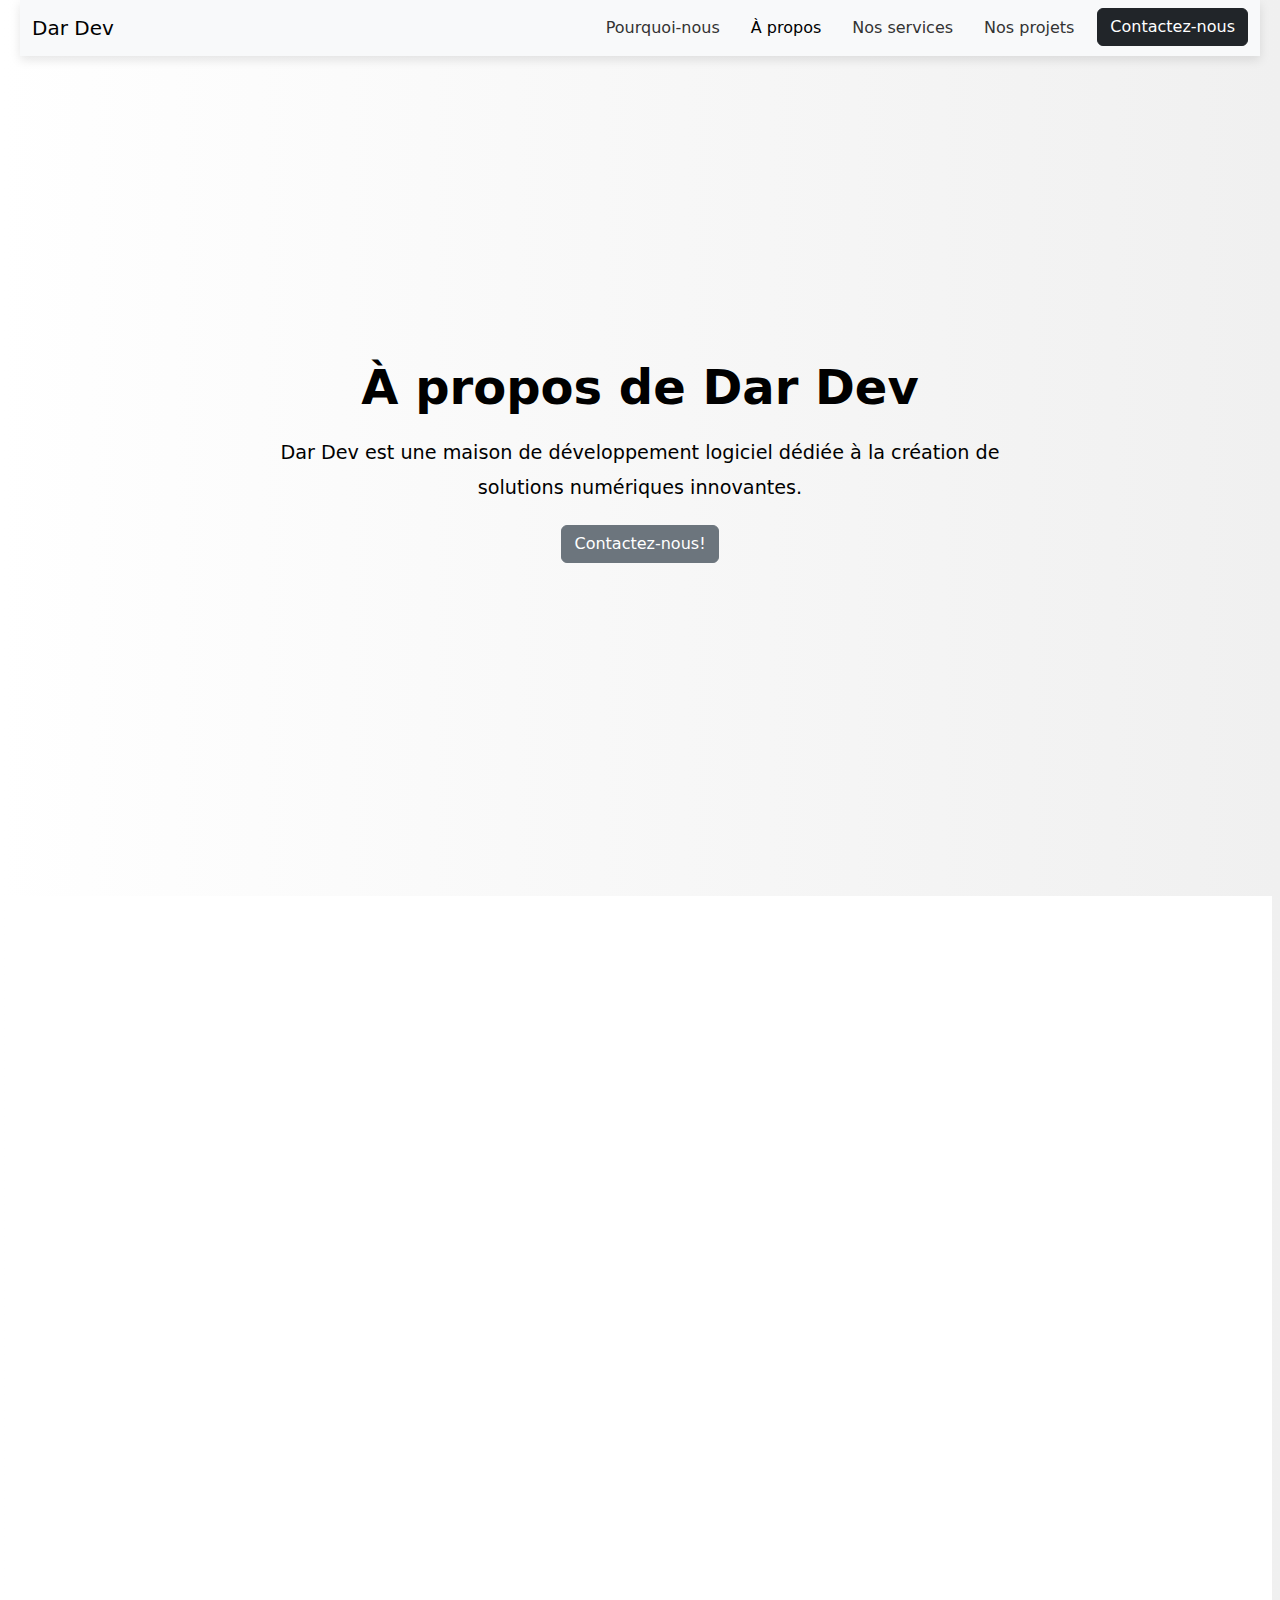
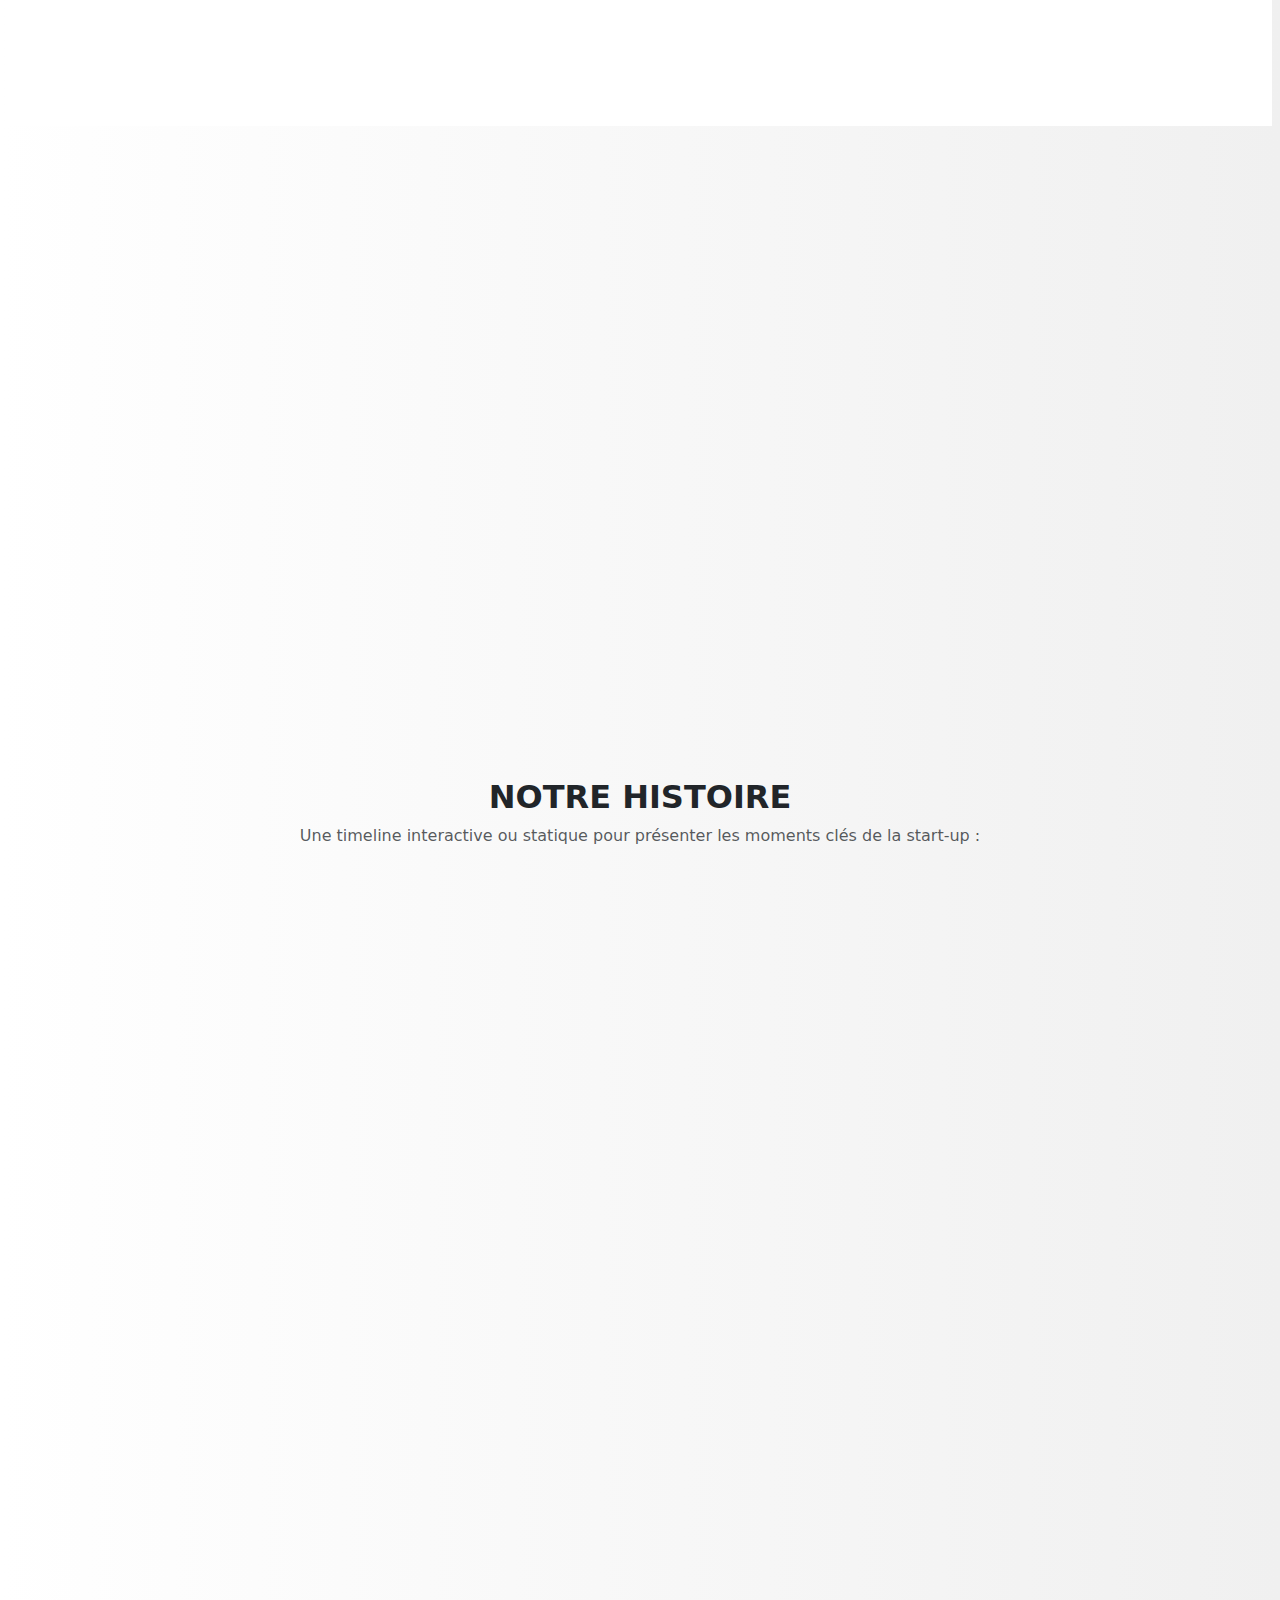
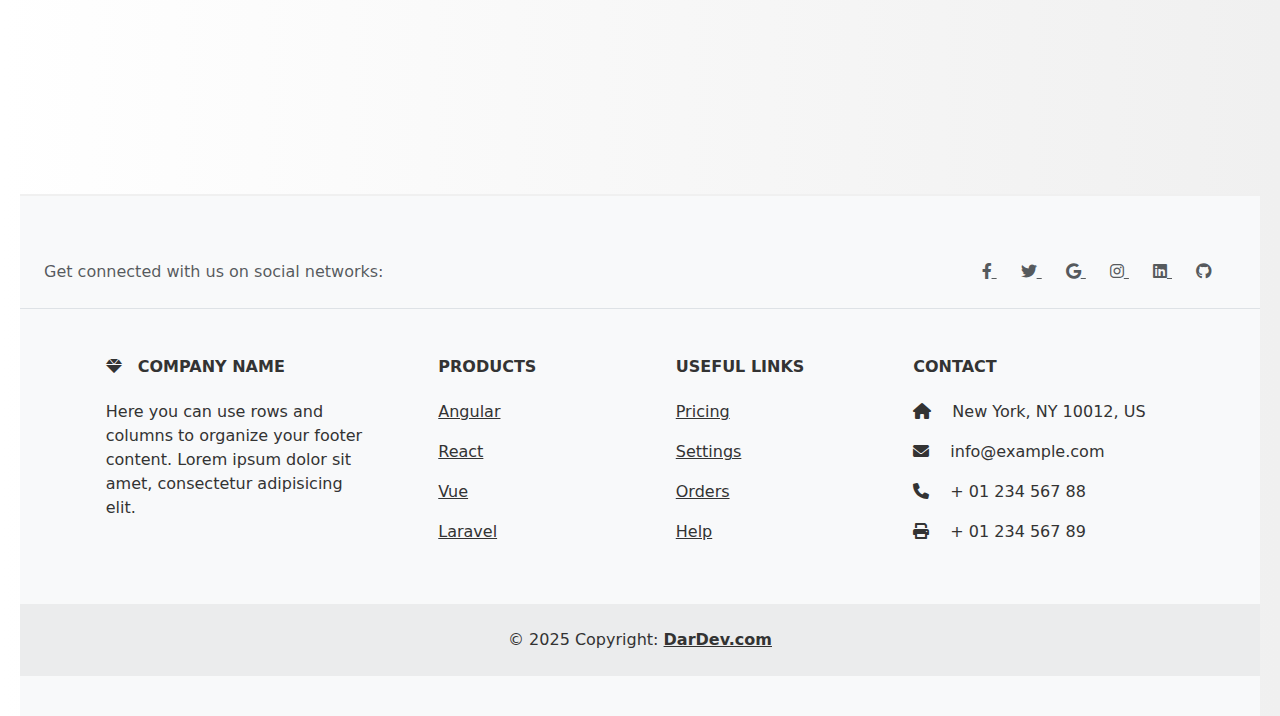
==== commit 51b97ab1: "la version finale" ====
--- a/about.html
+++ b/about.html
@@ -9,30 +9,47 @@
     <link rel="stylesheet" href="https://unpkg.com/aos@next/dist/aos.css" />
     <meta name="viewport" content="width=device-width, initial-scale=1.0">
     <title>À propos</title>
+    <link rel="stylesheet" href="css/about.css">
     <link href="https://cdn.jsdelivr.net/npm/bootstrap@5.3.0/dist/css/bootstrap.min.css" rel="stylesheet">
-    <link rel="stylesheet" href="css/about.css">
-	<link rel="stylesheet" href="css/styles.css">
 
 </head>
 
 <body>
     
-	<header>
-		<a id="logo" href="./#home"><img id="logo-img" src="./images/dd-logo.svg" alt="website logo dd-dardav">
-			<em>DarDav</em>
-		</a>
-		<nav class="navbar">
-			<a href="./#whyus">Why us &quest;</a>
-			<a href="./about.html">About us</a>
-			<a href="./work.html">Our work</a>
-			<a href="./services.html">Our services</a>
-			<a id="contactus-btn" href="./contact.html">Contact us</a>
-		</nav>
-	</header>
-        <video autoplay loop muted plays-inline class="background-clip">
-            <source src="images/Blue_Modern_Business_Technology_YouTube_Intro_1.mp4" type="video/mp4">
-        </video>
-
+        <header>
+            <nav class="navbar navbar-expand-lg navbar-light bg-light">
+                <div class="container-fluid">
+                    <!-- Logo ou Titre -->
+                    <a class="navbar-brand" href="index.html">Dar Dev</a>
+            
+                    <button class="navbar-toggler" type="button" data-bs-toggle="collapse" data-bs-target="#navbarNav" aria-controls="navbarNav" aria-expanded="false" aria-label="Toggle navigation">
+                        <span class="navbar-toggler-icon"></span>
+                    </button>
+            
+                    <!-- Liens de navigation -->
+                    <div class="collapse navbar-collapse" id="navbarNav">
+                        <ul class="navbar-nav ms-auto"> 
+                            <li class="nav-item">
+                                <a class="nav-link" href="index.html">Pourquoi-nous</a>
+                            </li>
+                            <li class="nav-item">
+                                <a class="nav-link active" href="about.html">À propos</a>
+                            </li>
+                            <li class="nav-item">
+                                <a class="nav-link" href="services.html">Nos services</a>
+                            </li>
+                            <li class="nav-item">
+                                <a class="nav-link" href="work.html">Nos projets</a>
+                            </li>
+                            <li class="nav-item">
+								<a class="btn btn-dark" href="contact.html" role="button">Contactez-nous</a>
+                            </li>
+                        </ul>
+                    </div>
+                </div>
+            </nav>
+            
+        </header>
         <main>
             <div class="top-container">
                 <div class="content">
@@ -40,10 +57,7 @@
                     <p>
                         Dar Dev est une maison de développement logiciel dédiée à la création de solutions
                         numériques innovantes.</p>
-                        <a href="contact.html">
-                            <button class="btn btn-secondary">Contactez-nous!</button>
-                        </a>
-                        
+                        <button class="btn btn-secondary">Contactez-nous!</button>
 
                 </div>
             </div>
@@ -92,7 +106,7 @@
                     </div>
                     <div class="col-md-3">
                         <div class="card" data-aos="zoom-in-up">
-                            <h4 class="card-title">Développeur <br> front-end</h4>
+                            <h4 class="card-title">Développeur front-end</h4>
                             <img src="images/mehdi.webp" class="card-img-top" data-aos="zoom-in"
                                 alt="Développeur front-end">
                             <div class="card-body">
@@ -104,7 +118,7 @@
                     </div>
                     <div class="col-md-3">
                         <div class="card" data-aos="zoom-in-up">
-                            <h4 class="card-title">Développeur <br> back-end</h4>
+                            <h4 class="card-title">Développeur back-end</h4>
                             <img src="images/aymen.webp" class="card-img-top" data-aos="zoom-in"
                                 alt="Développeur  back-end">
                             <div class="card-body">
--- a/css/about.css
+++ b/css/about.css
@@ -8,6 +8,23 @@
     padding-left: 20px;
     padding-right: 20px;
 }
+.navbar {
+    box-shadow: 0 4px 10px rgba(0, 0, 0, 0.1); 
+}
+
+.navbar .nav-link {
+    font-size: 1rem; 
+    font-weight: 500; 
+    color: #333;
+    margin-right: 15px; 
+    transition: color 0.3s ease;
+}
+
+.navbar .nav-link:hover {
+    color:  #cc5b5b 
+}
+
+
 
 .top-container {
     min-height: 90vh; 
@@ -29,7 +46,7 @@
 }
 
 .top-container .content {
-    background-color: linear-gradient(135deg, #333337, #5A5A5A);
+    background-color: linear-gradient(135deg, #f63b3b5f, #cc5b5b);
     position: relative; 
     color: rgb(0, 0, 0); 
     max-width: 800px;
@@ -64,7 +81,7 @@
 }
 
 #row2 .card {
-    background: linear-gradient(135deg, #111, #5A5A5A);
+    background: linear-gradient(135deg, #111, #cc5b5b);
     color: white;
     border-radius: 8px;
     padding: 20px;
@@ -190,7 +207,7 @@
     top: 0;
     width: 50px;
     height: 50px;
-    background-color:  #456594;
+    background-color: #FF6B6B;
     border-radius: 50%;
     color: #fff;
     display: flex;
@@ -202,12 +219,12 @@
 }
 
 .timeline-item .circle:hover {
-    background-color: #5A5A5A;
+    background-color: #FF4C4C;
 }
 
 .timeline-item .content {
     padding-left: 70px;
-    border-left: 3px solid #5A5A5A;
+    border-left: 3px solid #FF6B6B;
     padding-bottom: 20px;
 }
 
@@ -302,24 +319,3 @@
         border-left: unset;
     }
 }
-/* sdfghjklmù */
-.background-clip {
-    position: absolute;
-    right: 0;
-    bottom: 0;
-    z-index: -1;
-  }
-
-  @media(min-aspect-ratio:16/9) {
-    .background-clip {
-        width: 100%;
-        height: auto;
-    }
-  }
-
-  @media (max-aspect-ratio:16/9) {
-    .background-clip {
-        width: auto;
-        height: 100%;
-    }
-  }
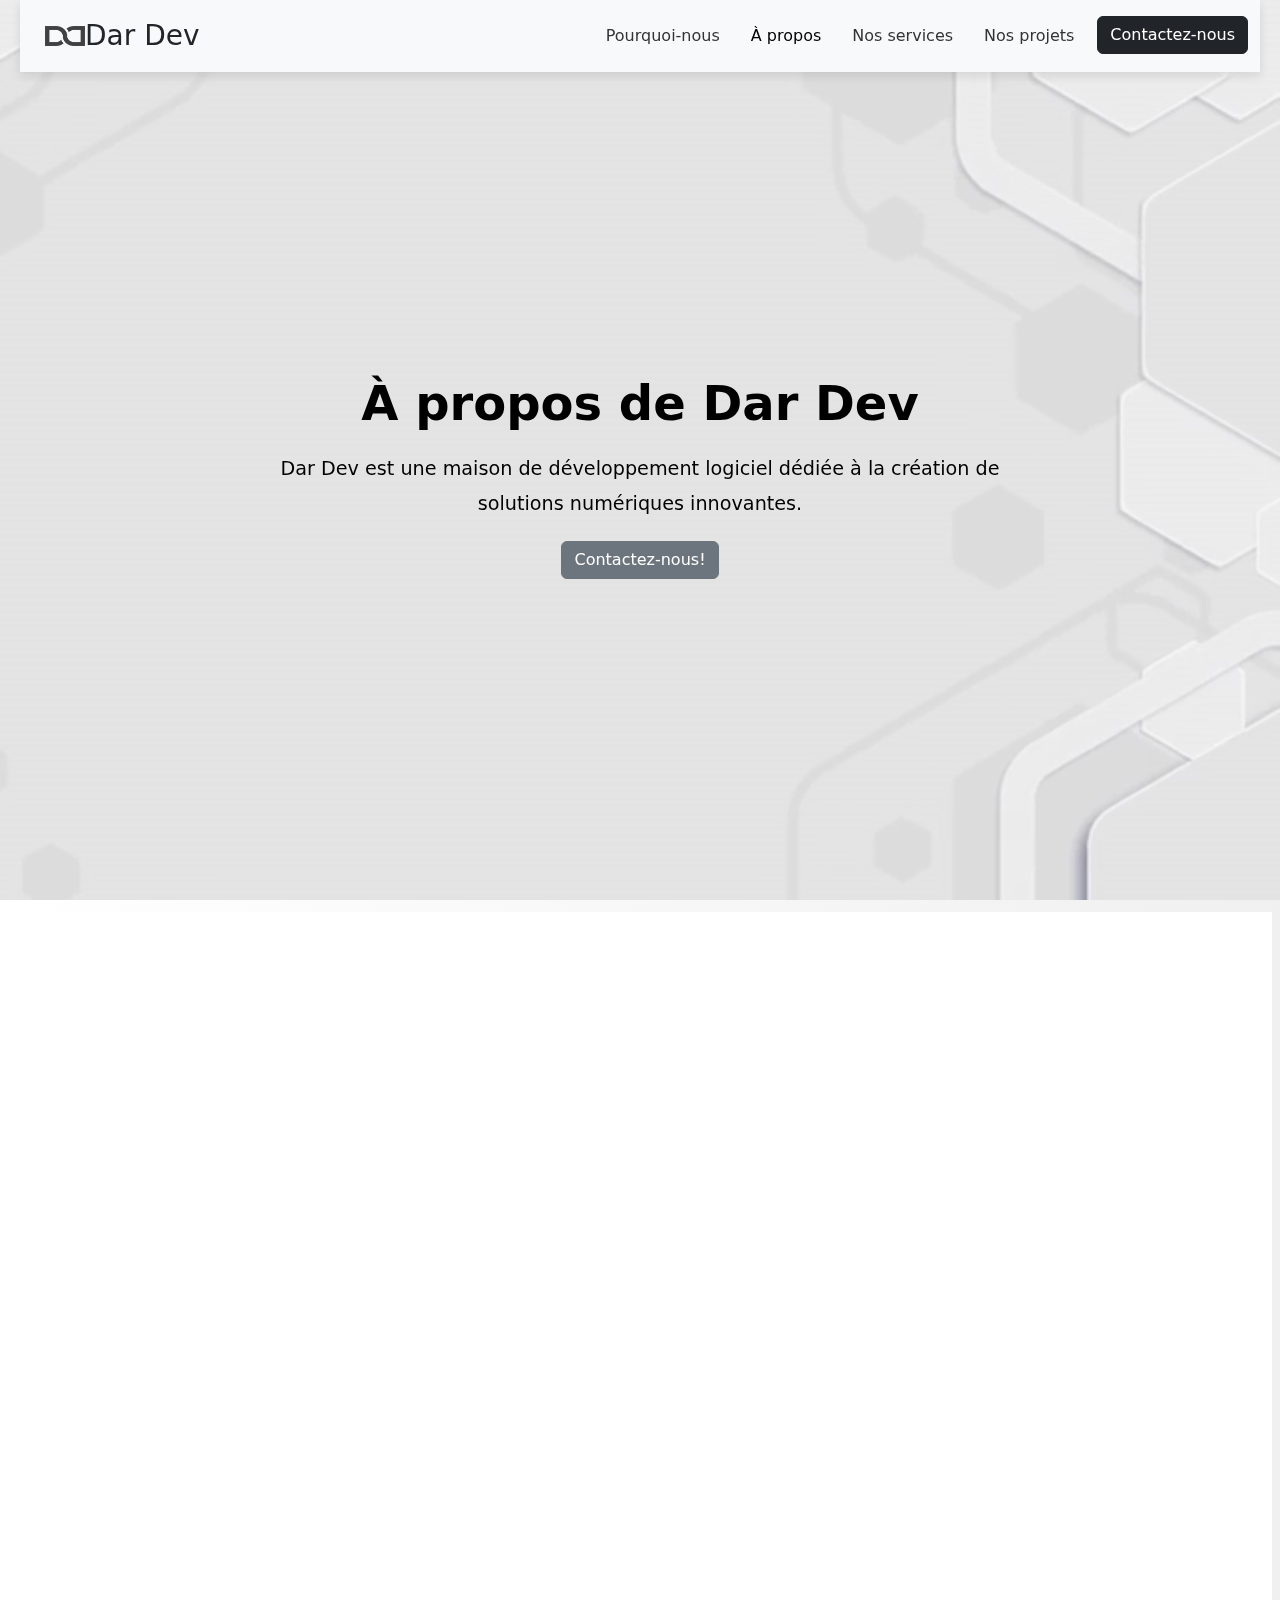
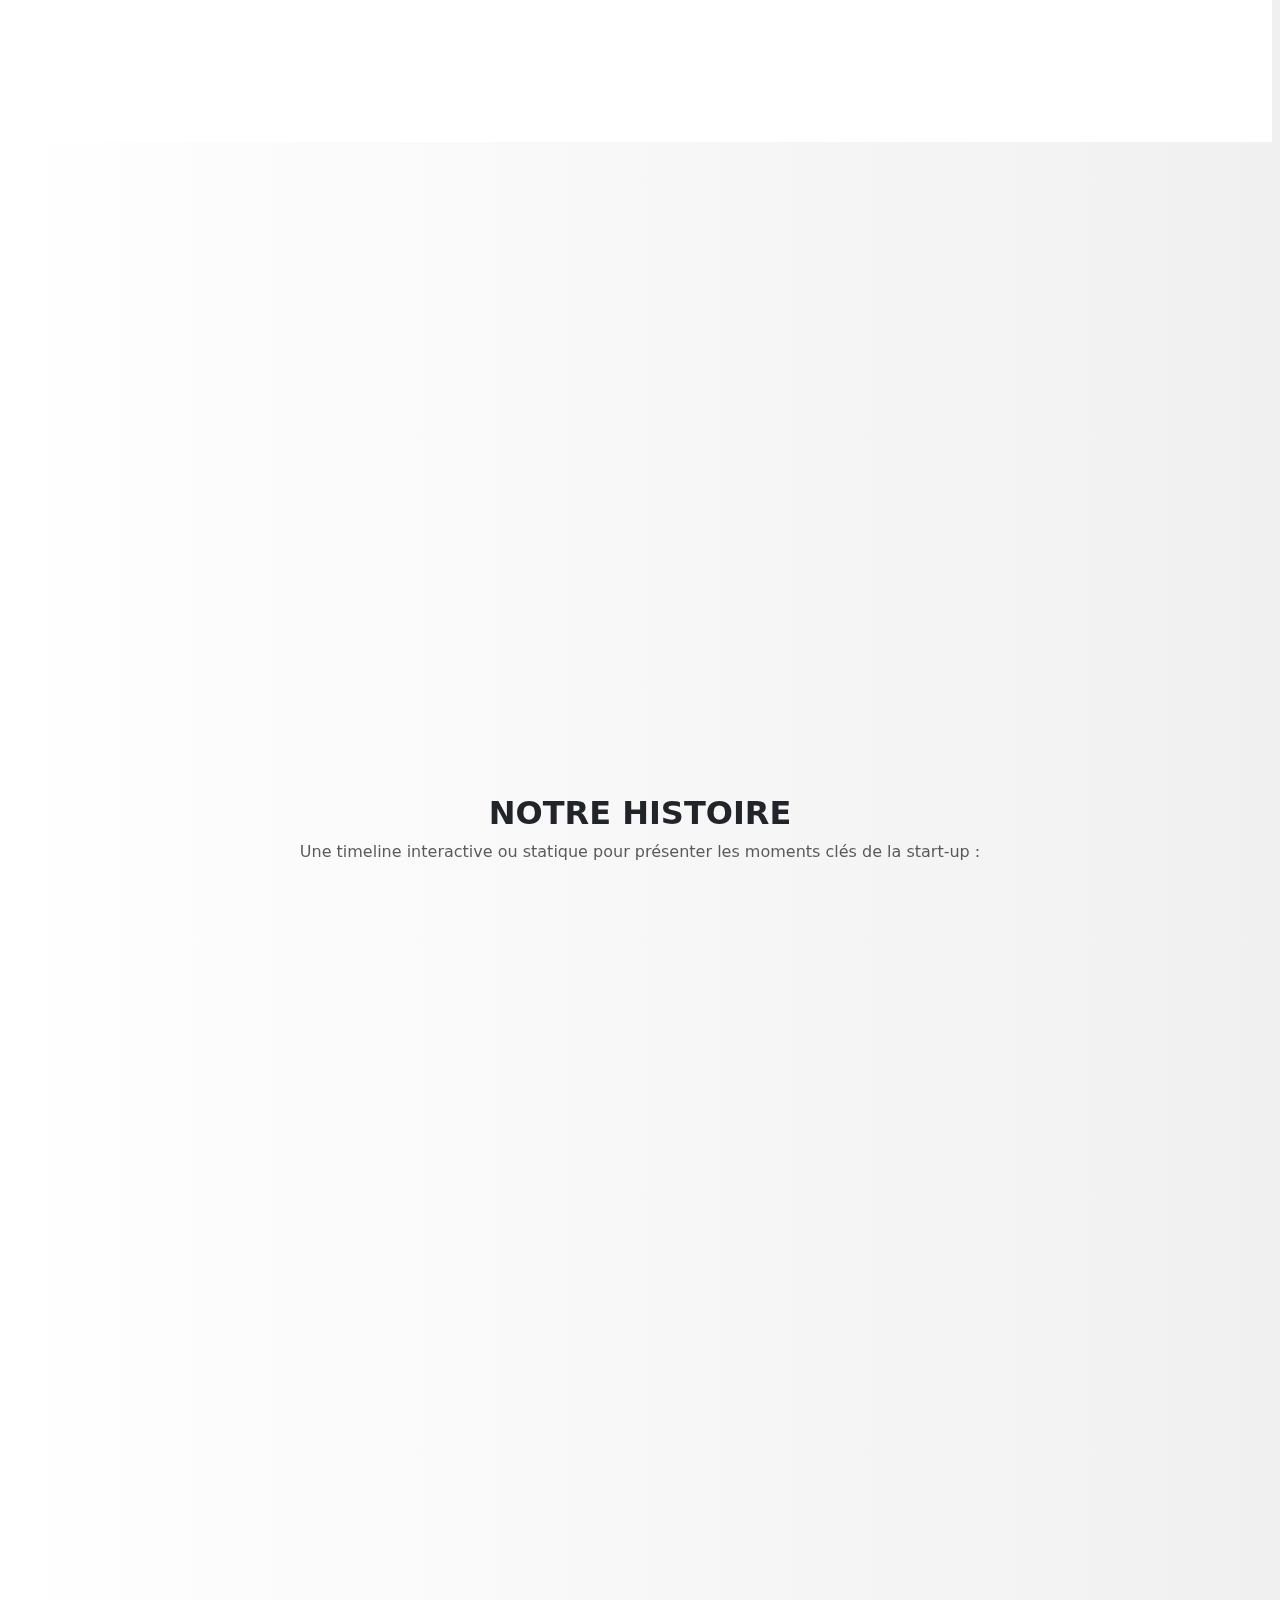
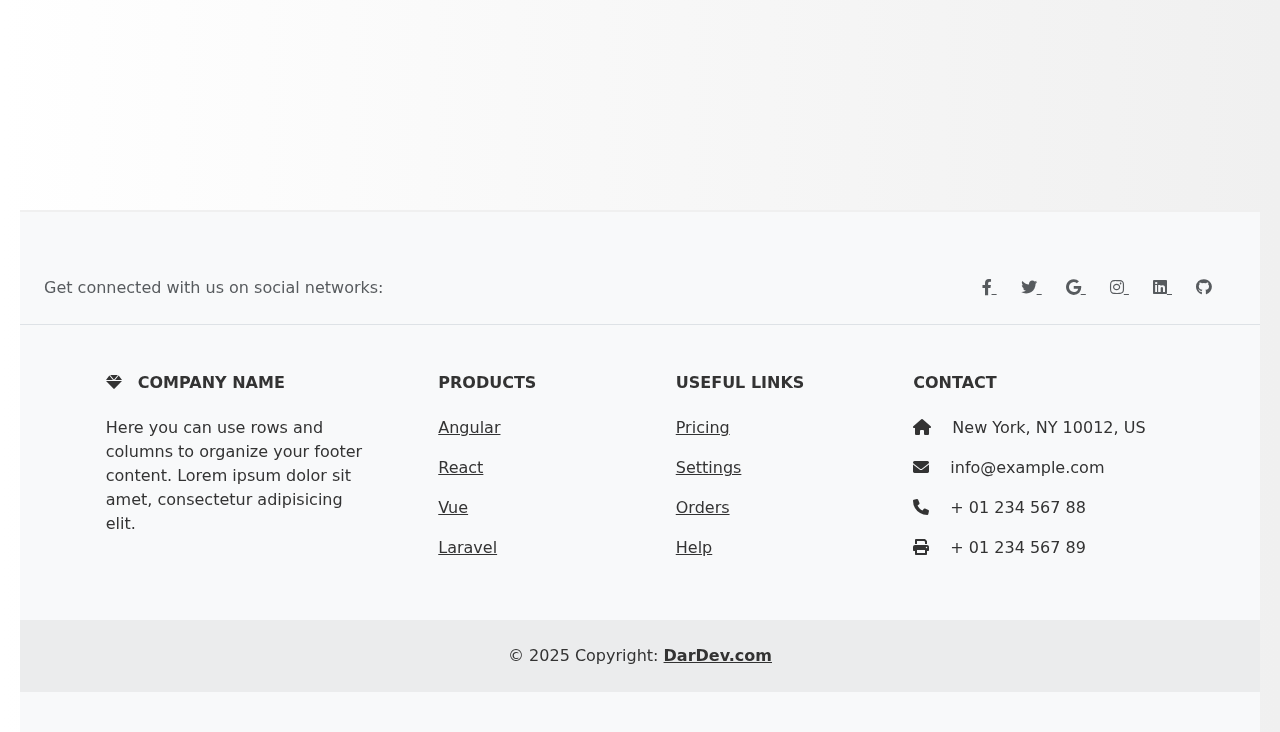
==== commit 63b57cc6: "Add background video" ====
--- a/about.html
+++ b/about.html
@@ -17,10 +17,15 @@
 <body>
     
         <header>
+           
             <nav class="navbar navbar-expand-lg navbar-light bg-light">
                 <div class="container-fluid">
                     <!-- Logo ou Titre -->
-                    <a class="navbar-brand" href="index.html">Dar Dev</a>
+                    <!-- <a class="navbar-brand" href="index.html">Dar Dev</a> -->
+                    <a href="index.html" class="btn d-flex align-items-center">
+                        <img src="images/dd-logo.svg" alt="Logo" width="40" height="40" class="my-logo-image">
+                        <span class="my-logo-text fs-3">Dar Dev</span>
+                    </a>
             
                     <button class="navbar-toggler" type="button" data-bs-toggle="collapse" data-bs-target="#navbarNav" aria-controls="navbarNav" aria-expanded="false" aria-label="Toggle navigation">
                         <span class="navbar-toggler-icon"></span>
@@ -50,6 +55,10 @@
             </nav>
             
         </header>
+        <video autoplay loop muted plays-inline class="background-clip">
+            <source src="images/Blue_Modern_Business_Technology_YouTube_Intro_1.mp4" type="video/mp4">
+        </video>
+
         <main>
             <div class="top-container">
                 <div class="content">
@@ -57,7 +66,10 @@
                     <p>
                         Dar Dev est une maison de développement logiciel dédiée à la création de solutions
                         numériques innovantes.</p>
-                        <button class="btn btn-secondary">Contactez-nous!</button>
+                        <a href="contact.html">
+                            <button class="btn btn-secondary">Contactez-nous!</button>
+                        </a>
+                        
 
                 </div>
             </div>
@@ -106,7 +118,7 @@
                     </div>
                     <div class="col-md-3">
                         <div class="card" data-aos="zoom-in-up">
-                            <h4 class="card-title">Développeur front-end</h4>
+                            <h4 class="card-title">Développeur <br> front-end</h4>
                             <img src="images/mehdi.webp" class="card-img-top" data-aos="zoom-in"
                                 alt="Développeur front-end">
                             <div class="card-body">
@@ -118,7 +130,7 @@
                     </div>
                     <div class="col-md-3">
                         <div class="card" data-aos="zoom-in-up">
-                            <h4 class="card-title">Développeur back-end</h4>
+                            <h4 class="card-title">Développeur <br> back-end</h4>
                             <img src="images/aymen.webp" class="card-img-top" data-aos="zoom-in"
                                 alt="Développeur  back-end">
                             <div class="card-body">
--- a/css/about.css
+++ b/css/about.css
@@ -9,7 +9,8 @@
     padding-right: 20px;
 }
 .navbar {
-    box-shadow: 0 4px 10px rgba(0, 0, 0, 0.1); 
+    box-shadow: 0 4px 10px rgba(0, 0, 0, 0.1);
+    
 }
 
 .navbar .nav-link {
@@ -21,7 +22,7 @@
 }
 
 .navbar .nav-link:hover {
-    color:  #cc5b5b 
+    color:  #456594
 }
 
 
@@ -46,7 +47,7 @@
 }
 
 .top-container .content {
-    background-color: linear-gradient(135deg, #f63b3b5f, #cc5b5b);
+    background-color: linear-gradient(135deg, #333337, #5A5A5A);
     position: relative; 
     color: rgb(0, 0, 0); 
     max-width: 800px;
@@ -81,7 +82,7 @@
 }
 
 #row2 .card {
-    background: linear-gradient(135deg, #111, #cc5b5b);
+    background: linear-gradient(135deg, #111, #5A5A5A);
     color: white;
     border-radius: 8px;
     padding: 20px;
@@ -207,7 +208,7 @@
     top: 0;
     width: 50px;
     height: 50px;
-    background-color: #FF6B6B;
+    background-color:  #456594;
     border-radius: 50%;
     color: #fff;
     display: flex;
@@ -219,12 +220,12 @@
 }
 
 .timeline-item .circle:hover {
-    background-color: #FF4C4C;
+    background-color: #5A5A5A;
 }
 
 .timeline-item .content {
     padding-left: 70px;
-    border-left: 3px solid #FF6B6B;
+    border-left: 3px solid #5A5A5A;
     padding-bottom: 20px;
 }
 
@@ -319,3 +320,24 @@
         border-left: unset;
     }
 }
+/* sdfghjklmù */
+.background-clip {
+    position: absolute;
+    right: 0;
+    bottom: 0;
+    z-index: -1;
+  }
+
+  @media(min-aspect-ratio:16/9) {
+    .background-clip {
+        width: 100%;
+        height: auto;
+    }
+  }
+
+  @media (max-aspect-ratio:16/9) {
+    .background-clip {
+        width: auto;
+        height: 100%;
+    }
+  }
